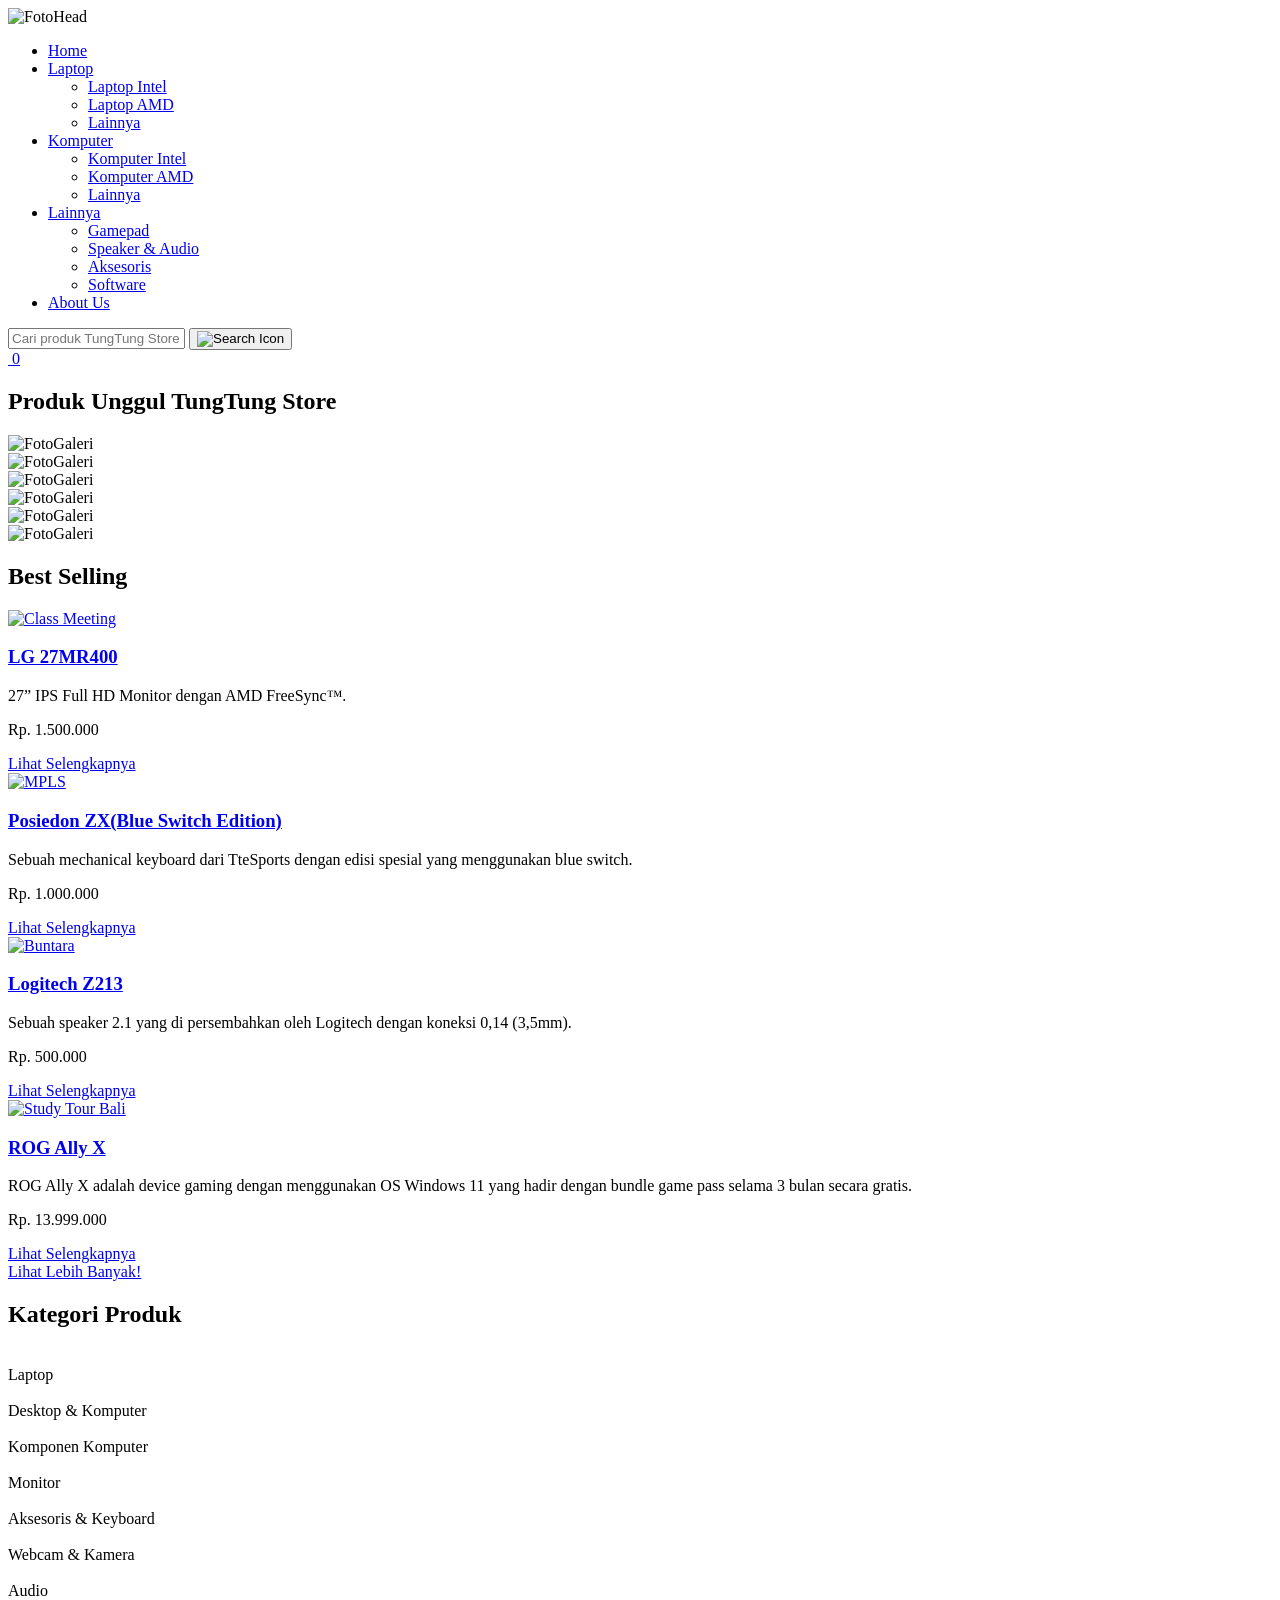
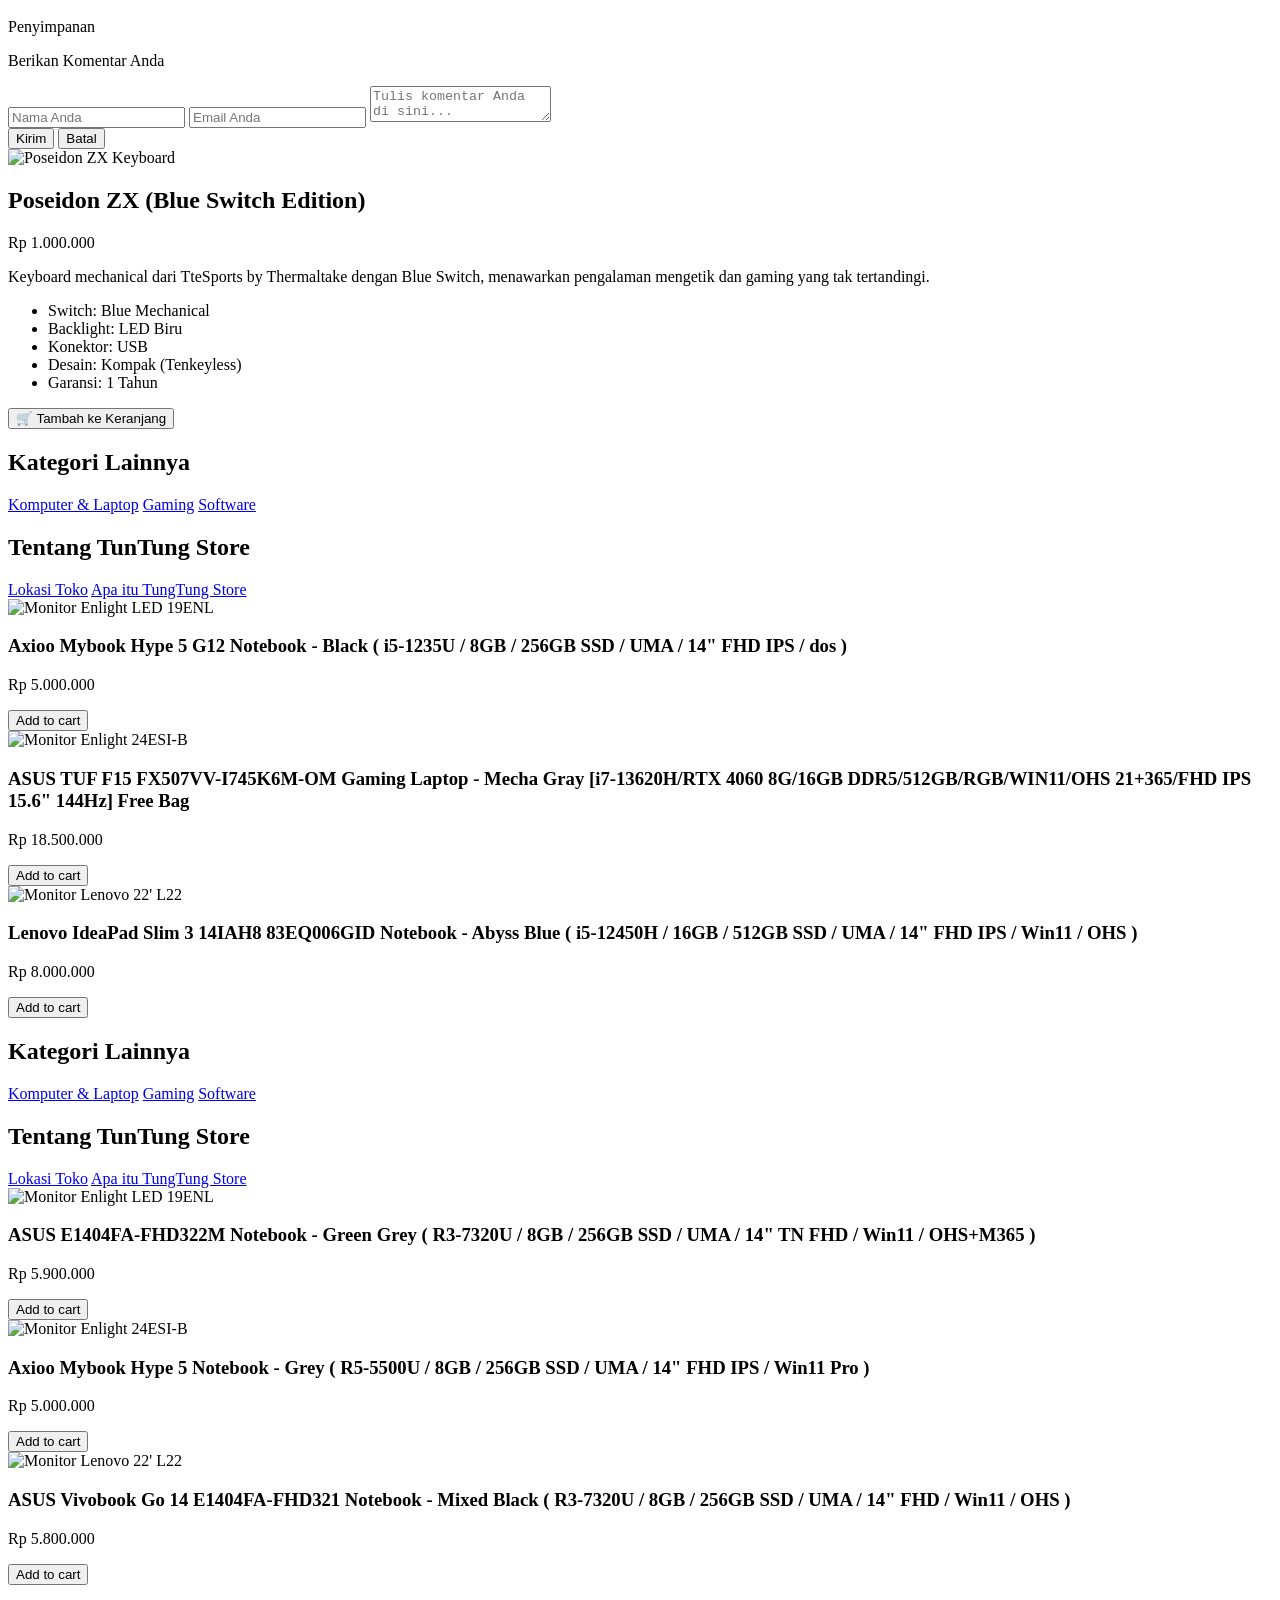
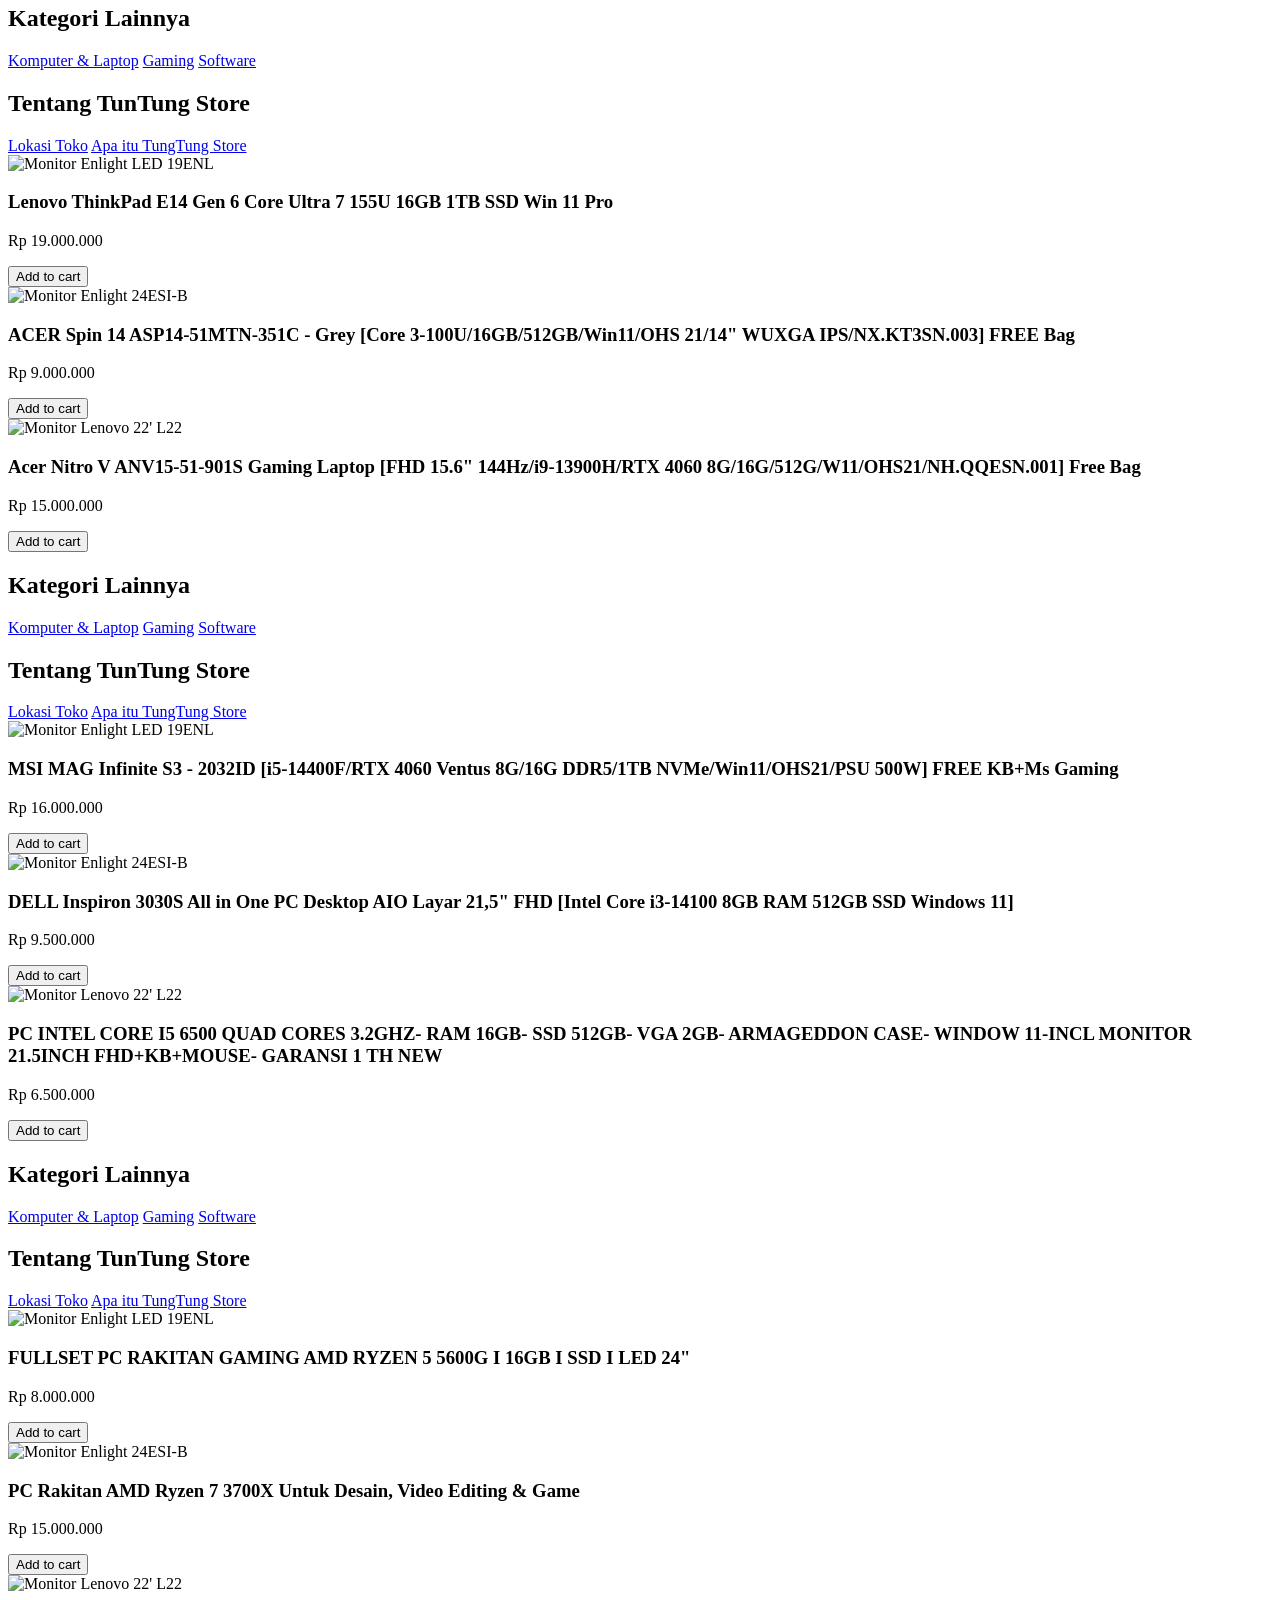
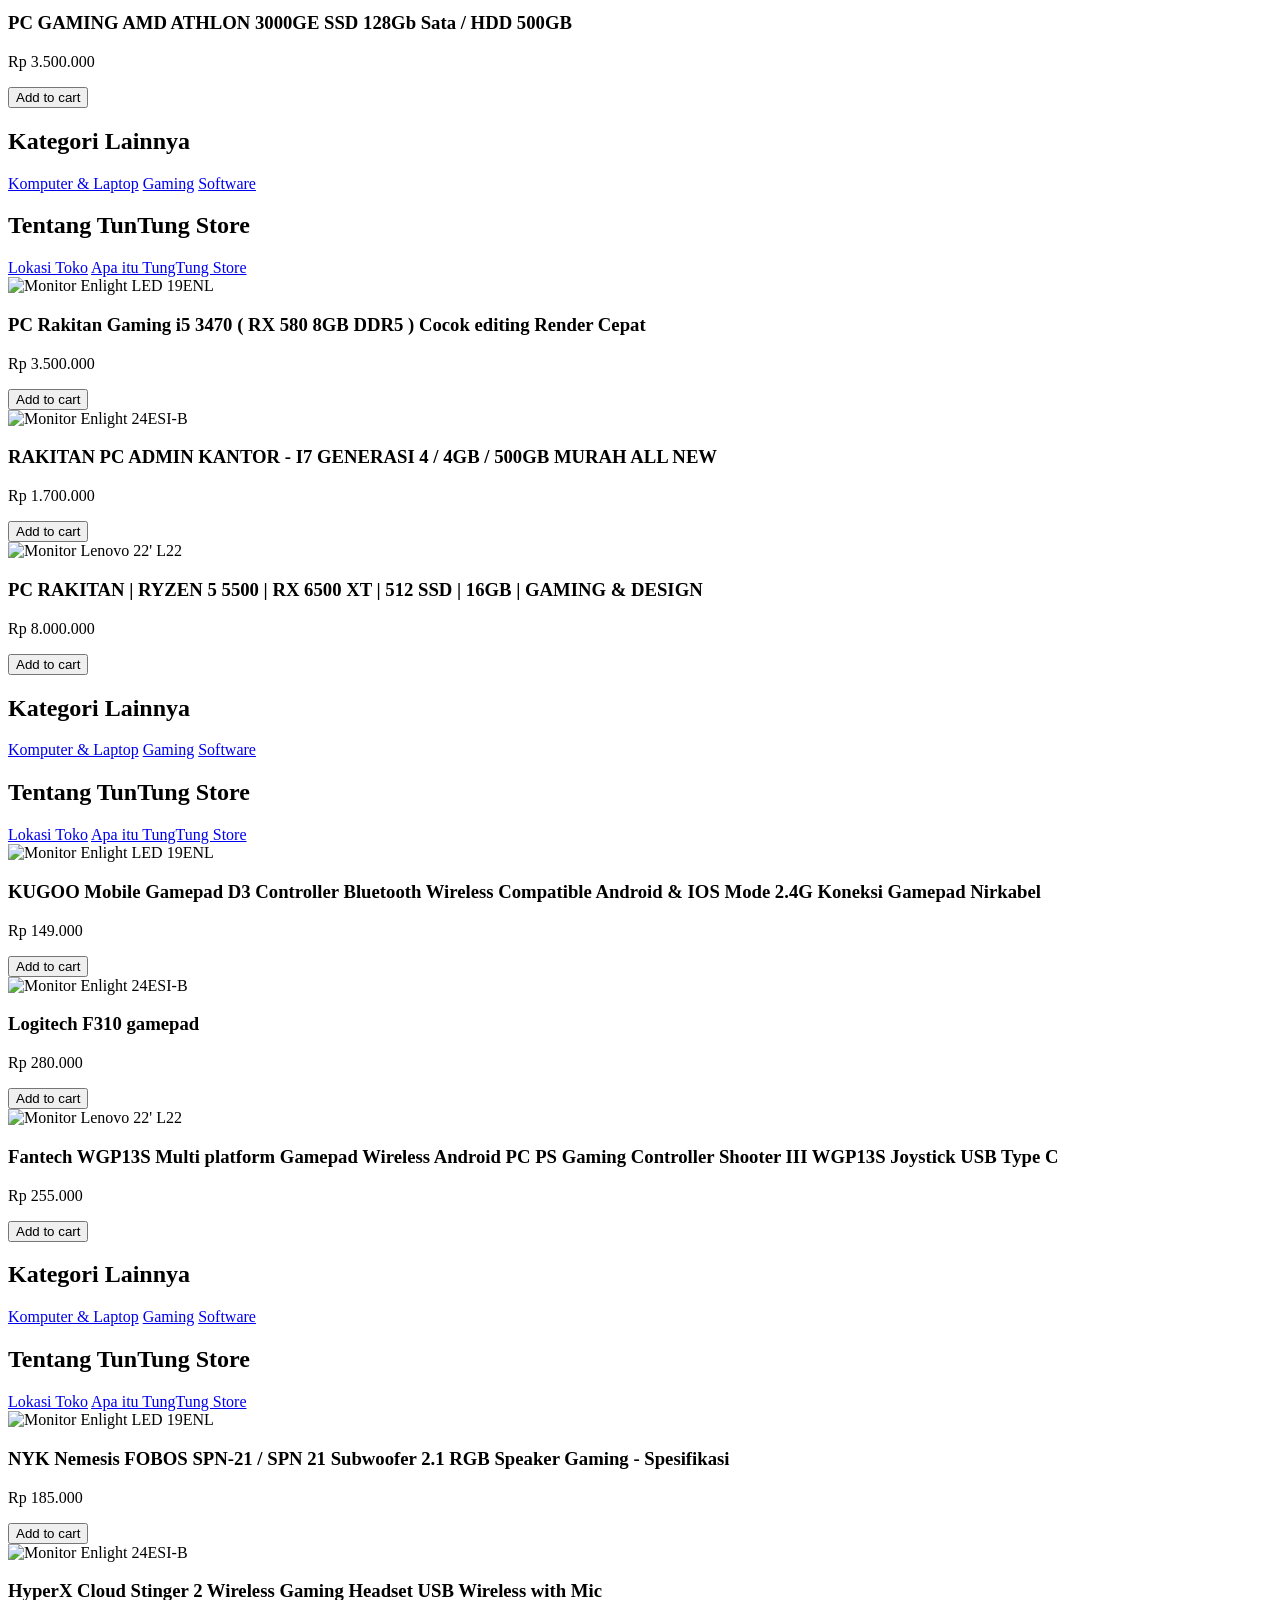
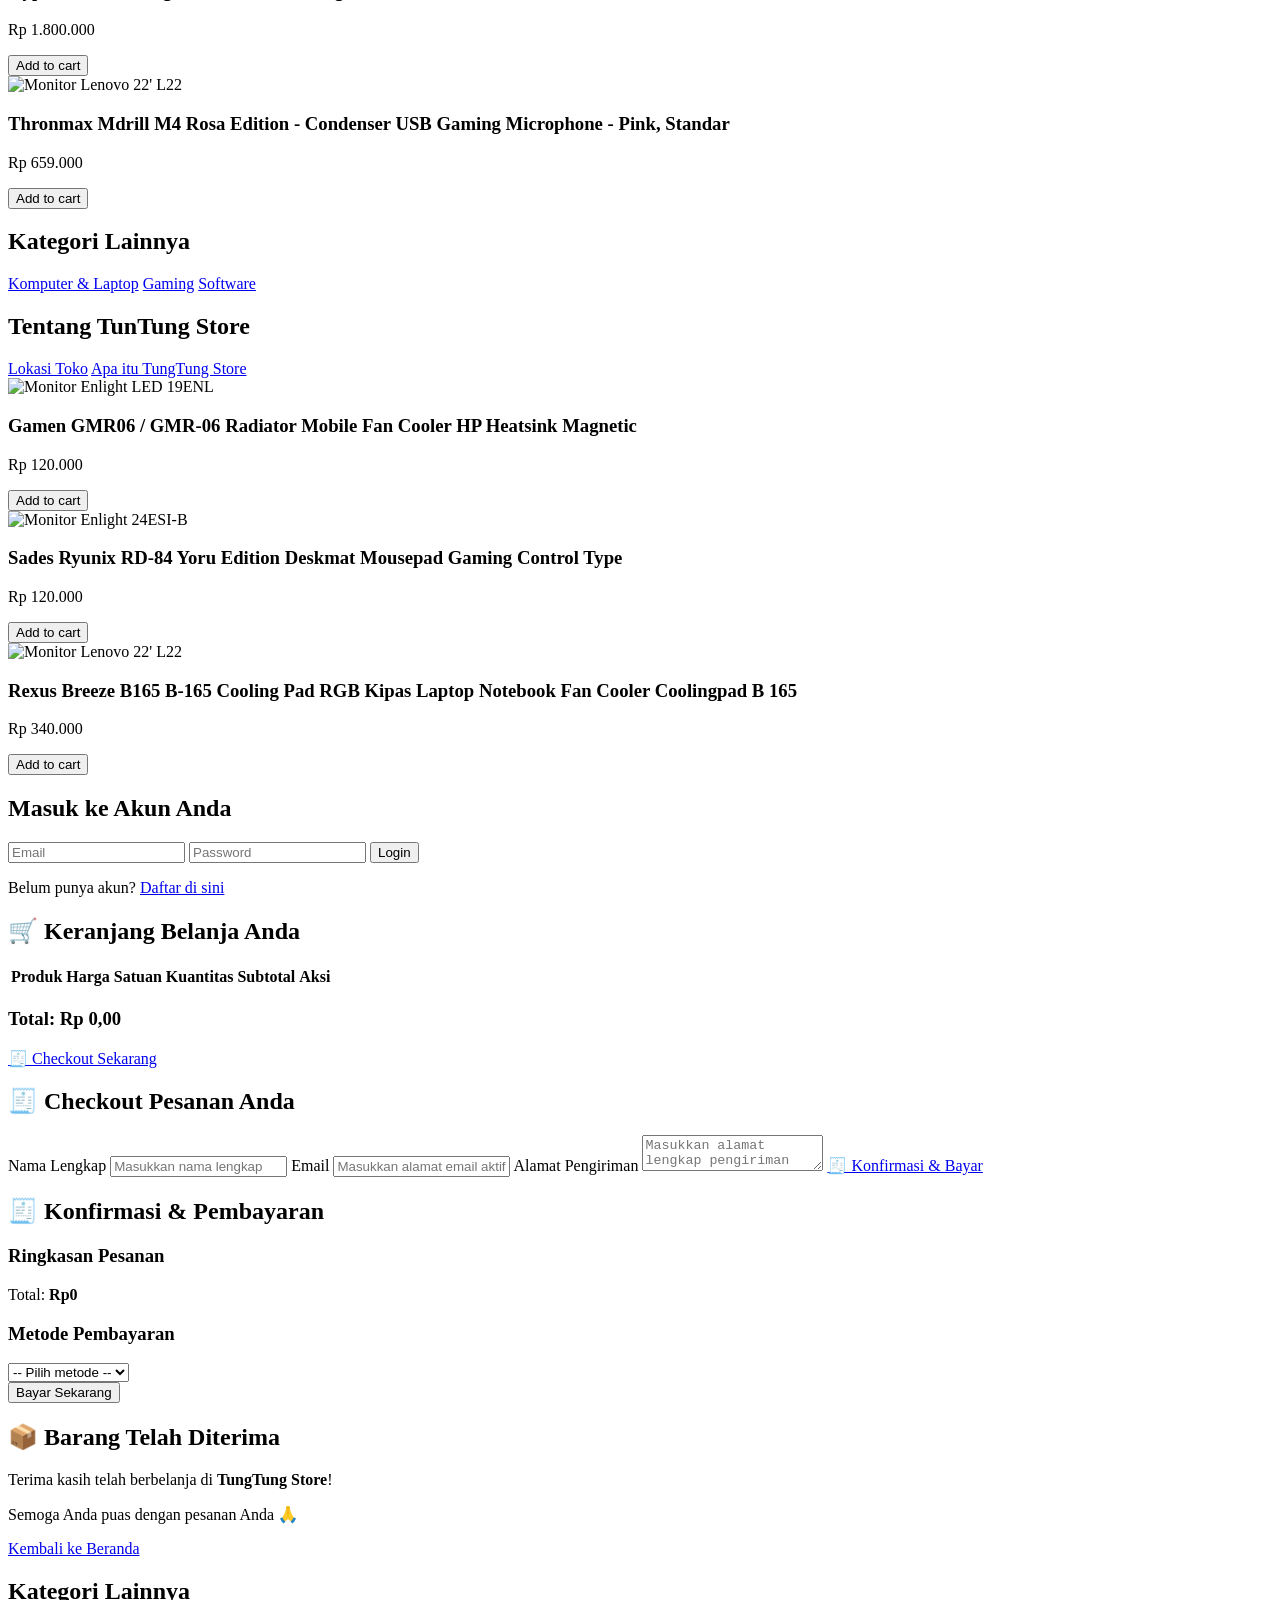
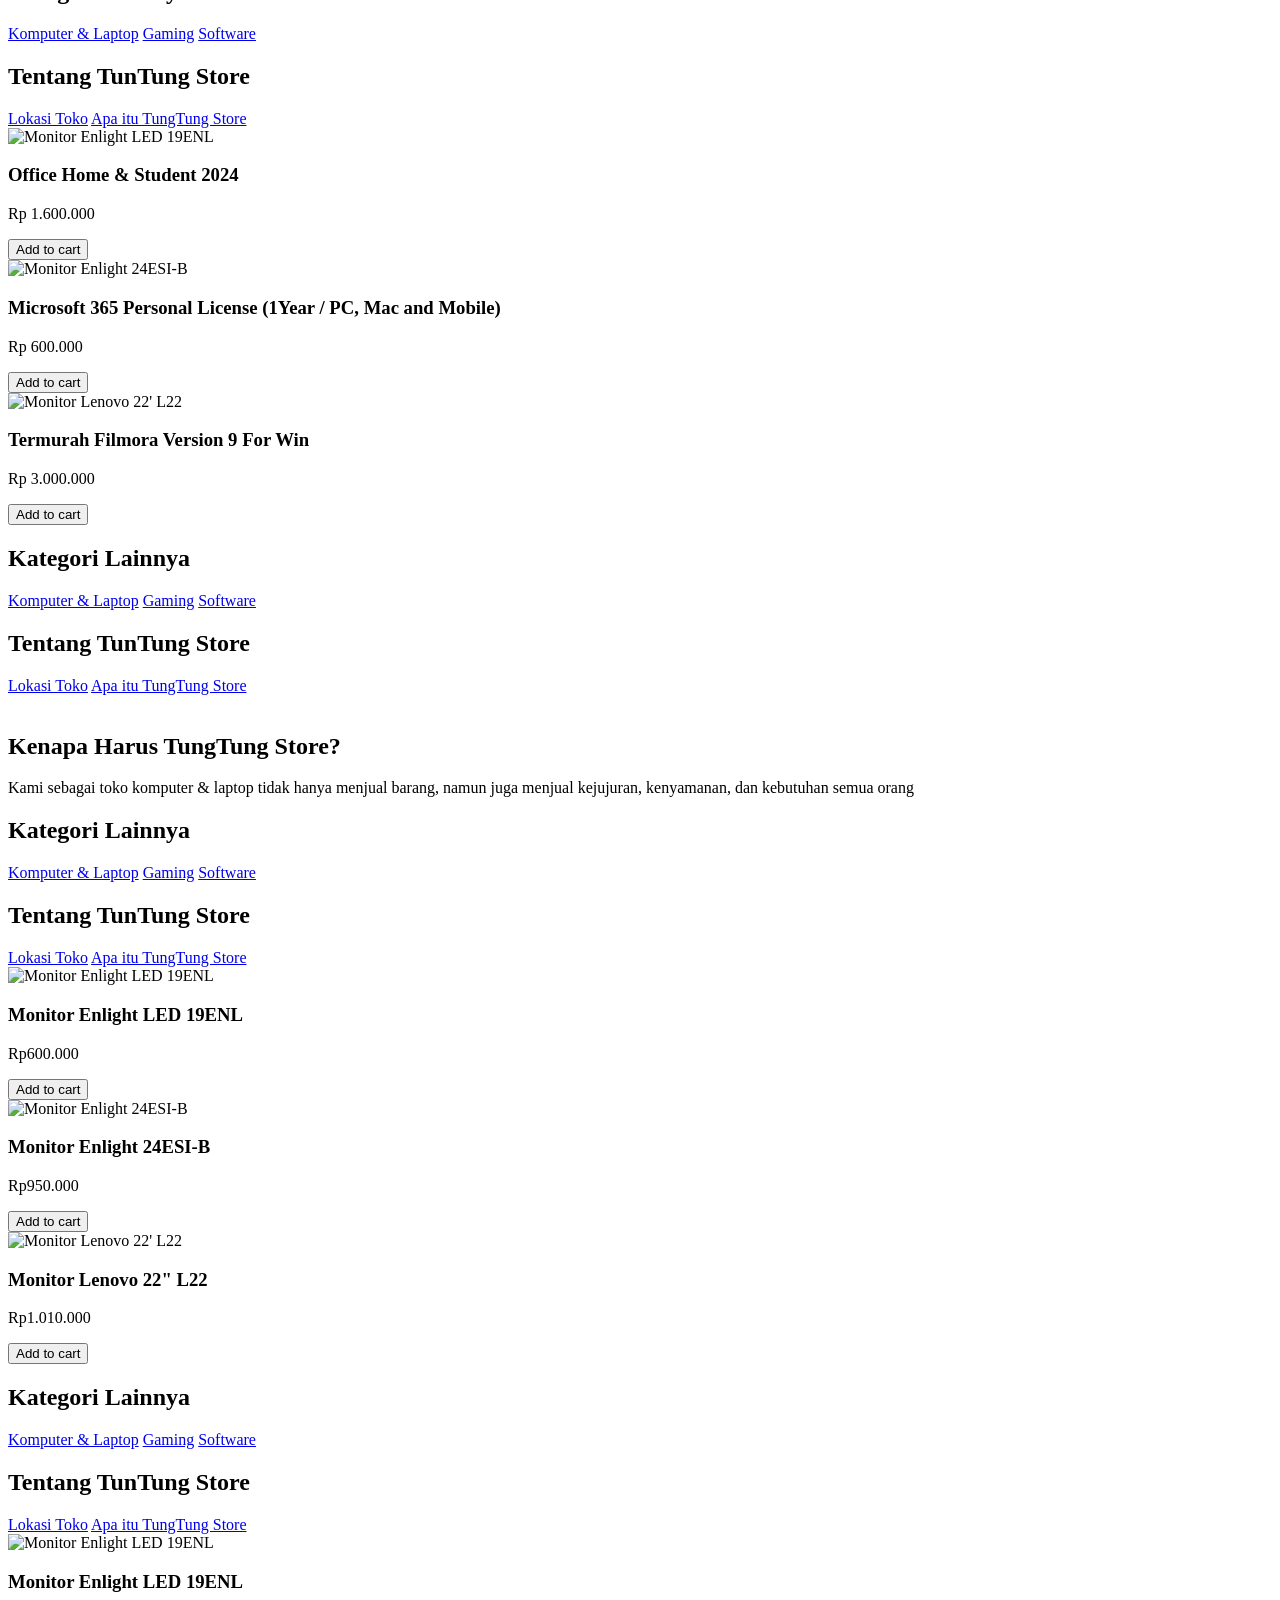
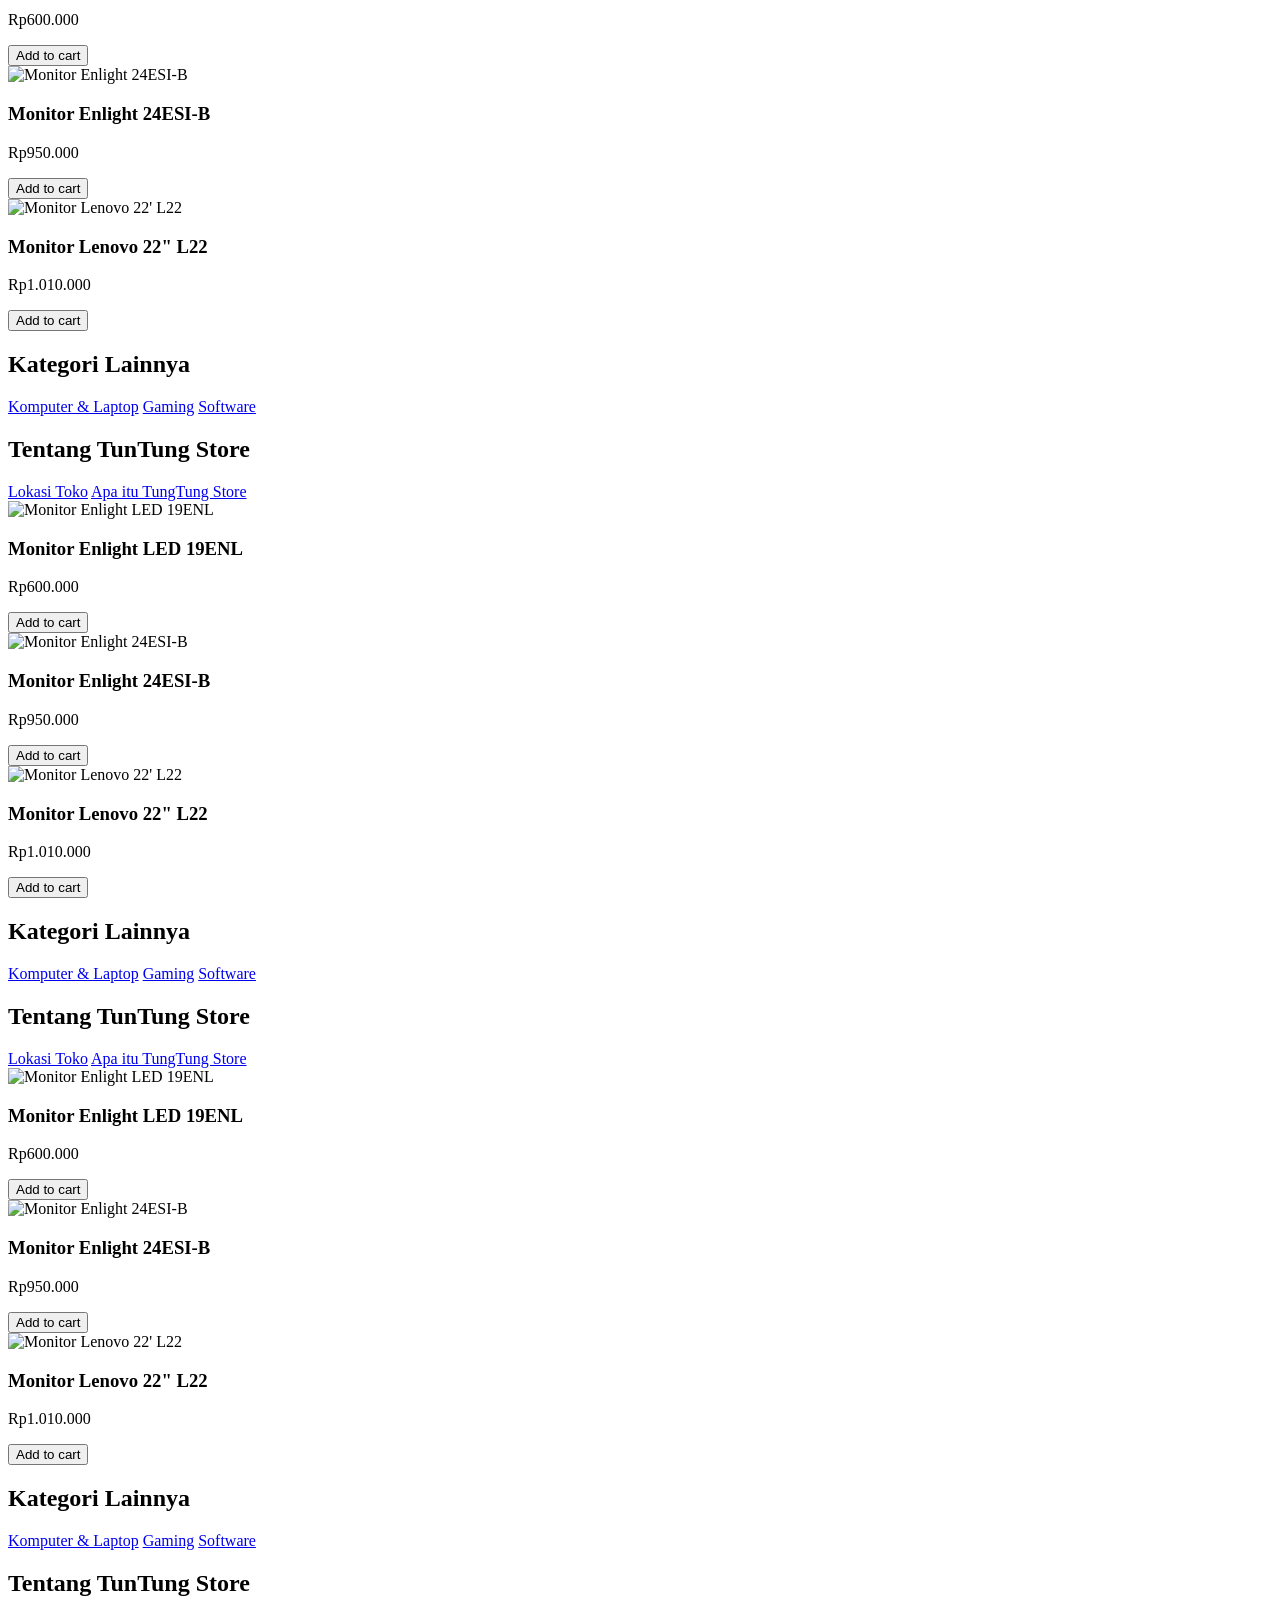
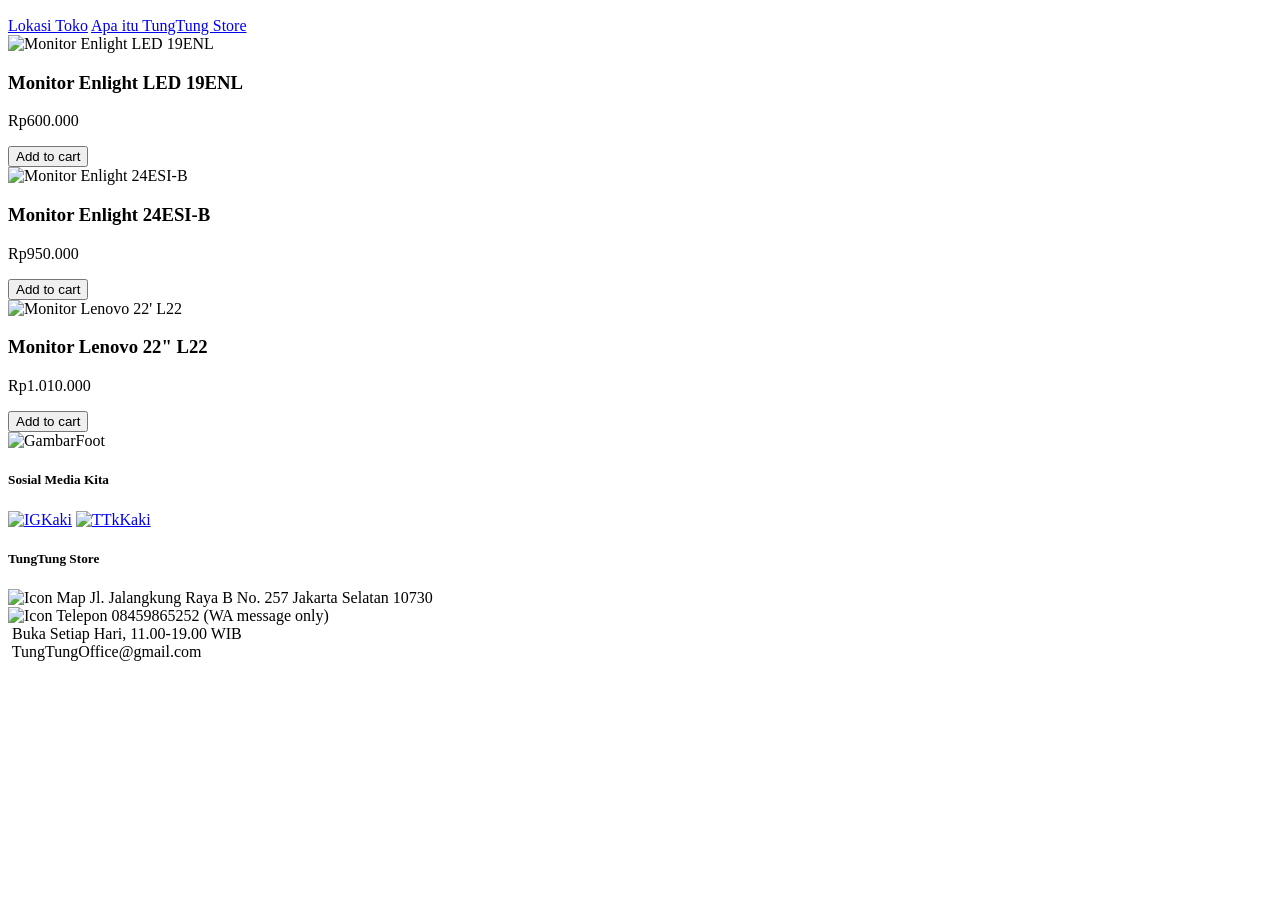
==== UAS-New-S2/index/index.html @ 8a2f2a21 "Add files via upload" ====
<!DOCTYPE html>
<html lang="en">
<head>
    <meta charset="UTF-8">
    <meta name="viewport" content="width=device-width, initial-scale=1.0">
    <title>TungTung Store</title>
    <link rel="icon" href="Logo (1).png">
    <link rel="stylesheet" href="style.css">
</head>
<body>
    <header class="SecHead">
        <div class="HeadGambar">
            <img src="BannerBaru.jpg" alt="FotoHead">
        </div>
    </header>
    <div class="HeadNav">
        <div class="NavBar">
            <nav>
                <ul class="menu">
                    <li><a href="#" onclick="navigate('home')">Home</a></li>
                    <li class="has-submenu">
                        <a href="#" class="submenu-toggle">Laptop</a>
                        <ul class="submenu">
                            <li><a href="#" onclick="navigate('Visi&Misi')">Laptop Intel</a></li>
                            <li><a href="#" onclick="navigate('Sejarah')">Laptop AMD</a></li>
                            <li><a href="#" onclick="navigate('DaftarGuru')">Lainnya</a></li>
                        </ul>
                    </li>
                    <li class="has-submenu">
                        <a href="#" class="submenu-toggle">Komputer</a>
                        <ul class="submenu">
                            <li><a href="#" onclick="navigate('Ekstrakulikuler')">Komputer Intel</a></li>
                            <li><a href="#" onclick="navigate('OrganisasiSiswa')">Komputer AMD</a></li>
                            <li><a href="#" onclick="navigate('ProgramVokasi')">Lainnya</a></li>
                        </ul>
                    </li>
                    <li class="has-submenu">
                        <a href="#" class="submenu-toggle">Lainnya</a>
                        <ul class="submenu">
                            <li><a href="#" onclick="navigate('Perpustakaan')">Gamepad</a></li>
                            <li><a href="#" onclick="navigate('Laboratorium')">Speaker & Audio</a></li>
                            <li><a href="#" onclick="navigate('RuangKelas')">Aksesoris</a></li>
                            <li><a href="#" onclick="navigate('Lapangan')">Software</a></li>
                        </ul>
                    </li>
                    <li><a href="#" onclick="navigate('Prestasi')">About Us</a></li>
                </ul>
            </nav>
        </div>
        <div class="NavSearch">
            <div class="SearchContainer">
                <input type="text" placeholder="Cari produk TungTung Store">
                <button type="submit">
                    <img src="search.png" alt="Search Icon">
                </button>
            </div>
        </div>
        <div class="ChartAkun">
            <div class="AssetCA">
                <a href="#" onclick="navigate('HKeranjang')" class="KeranjangContainer">
                    <img class="Keranjang" src="shopping-chart.png" alt="">
                    <span id="cartCount">0</span></a>
                <a href="#" onclick="navigate('HAkun')"><img class="Akun" src="user 2.png" alt=""></a>
            </div>
        </div>
    </div>
    <div id="home" class="page active">
        <div class="HalamanUtamaK">
            <div class="Galeri">
                <div class="JudulGaleri">
                    <h2>Produk Unggul TungTung Store</h2>
                </div>
                <div class="GarisGaleri"></div>
                <div class="GambarGaleri">
                    <div class="GambarGaleriSlide">
                        <div class="AssetGambar">
                            <img class="FotoGaleri" src="banner 1.jpg" alt="FotoGaleri">
                        </div>
                        <div class="AssetGambar">
                            <img class="FotoGaleri" src="banner 2.png" alt="FotoGaleri">
                        </div>
                        <div class="AssetGambar">
                            <img class="FotoGaleri" src="banner 3.jpg" alt="FotoGaleri">
                        </div>
                        <div class="AssetGambar">
                            <img class="FotoGaleri" src="banner 4.jpg" alt="FotoGaleri">
                        </div>
                        <div class="AssetGambar">
                            <img class="FotoGaleri" src="banner 5.png" alt="FotoGaleri">
                        </div>
                        <div class="AssetGambar">
                            <img class="FotoGaleri" src="banner 6.webp" alt="FotoGaleri">
                        </div>
                    </div>
                </div>
            </div>
            <div class="JudulUtama" id="Berita">
                <h2>Best Selling</h2>
                <div class="GarisHU"></div>
                <div class="BeritaGrid">
                    <div class="BeritaBox">
                        <a href="#" onclick="navigate('MLG27')"><img src="27MR400.png" alt="Class Meeting"></a>
                        <h3><a href="#" onclick="navigate('MLG27')">LG 27MR400</a></h3>
                        <p>27” IPS Full HD Monitor dengan AMD FreeSync™.</p>
                        <p><span>Rp. 1.500.000</span></p>
                        <a href="#" onclick="navigate('MLG27')" class="BtnSelengkapnya">Lihat Selengkapnya</a>
                    </div>
                    <div class="BeritaBox">
                        <a href="#" onclick="navigate('KBPZX')"><img src="keyboard 2.png" alt="MPLS"></a>
                        <h3><a href="#" onclick="navigate('KBPZX')">Posiedon ZX(Blue Switch Edition)</a></h3>
                        <p>Sebuah mechanical keyboard dari TteSports dengan edisi spesial yang menggunakan blue switch.</p>
                        <p><span>Rp. 1.000.000</span></p>
                        <a href="#" onclick="navigate('KBPZX')" class="BtnSelengkapnya">Lihat Selengkapnya</a>
                    </div>
                    <div class="BeritaBox">
                        <a href="#" onclick="navigate('MLG27')"><img src="z213-gallery-1.png" alt="Buntara"></a>
                        <h3><a href="#" onclick="navigate('MLG27')">Logitech Z213</a></h3>
                        <p>Sebuah speaker 2.1 yang di persembahkan oleh Logitech dengan koneksi 0,14 (3,5mm).</p>
                        <p><span>Rp. 500.000</span></p>
                        <a href="#" onclick="navigate('MLG27')" class="BtnSelengkapnya">Lihat Selengkapnya</a>
                    </div>
                    <div class="BeritaBox">
                        <a href="#" onclick="navigate('MLG27')"><img src="rog ally.png" alt="Study Tour Bali"></a>
                        <h3><a href="#" onclick="navigate('MLG27')">ROG Ally X</a></h3>
                        <p>ROG Ally X adalah device gaming dengan menggunakan OS Windows 11 yang hadir dengan bundle game pass selama 3 bulan secara gratis.</p>
                        <p><span>Rp. 13.999.000</span></p>
                        <a href="#" onclick="navigate('MLG27')" class="BtnSelengkapnya">Lihat Selengkapnya</a>
                    </div>
                </div>
                <div class="BeritaLengkap">
                    <a href="#" onclick="Navigate('BeritaLengkp')">Lihat Lebih Banyak!</a>
                </div>
            </div>
        </div>
        <div class="Statis" id="Statistik">
            <div class="JudulStatis">
                <h2>Kategori Produk</h2>
            </div>
            <div class="GridStatis">
                <div class="Kategori">
                    <img src="laptop.png" alt="">
                    <div class="DetailB1">Laptop</div>
                </div>
                <div class="Kategori">
                    <img src="pc.png" alt="">
                    <div class="DetailB1">Desktop & Komputer</div>
                </div>
                <div class="Kategori">
                    <img src="motherboard.png" alt="">
                    <div class="DetailB1">Komponen Komputer</div>
                </div>
                <div class="Kategori">
                    <img src="logo monitor.png" alt="">
                    <div class="DetailB1">Monitor</div>
                </div>
                <div class="Kategori">
                    <img src="MK.png" alt="">
                    <div class="DetailB1">Aksesoris & Keyboard</div>
                </div>
                <div class="Kategori">
                    <img src="webcam.png" alt="">
                    <div class="DetailB1">Webcam & Kamera</div>
                </div>
                <div class="Kategori">
                    <img src="headset.png" alt="">
                    <div class="DetailB1">Audio</div>
                </div>
                <div class="Kategori">
                    <img src="hard-disk.png" alt="">
                    <div class="DetailB1">Penyimpanan</div>
                </div>
            </div>
        </div>        
        <div class="GuestBook">
            <p class="GuestBookToggle" onclick="toggleGuestBook()">Berikan Komentar Anda</p>
            <form class="GuestBookForm" id="guestBookForm" method="post" action="simpan.php">
                <input type="text" name="nama" placeholder="Nama Anda" maxlength="36" required />
                <input type="email" name="email" placeholder="Email Anda" required />
                <textarea name="komentar" placeholder="Tulis komentar Anda di sini..." required></textarea>
                <div class="GBButton">
                    <button type="submit">Kirim</button>
                    <button type="button" class="CloseForm" onclick="toggleGuestBook()">Batal</button>
                </div>
            </form>
        </div>        
    </div>
    <div id="KBPZX" class="page">
    <section class="HalamanKedua">
        <div class="ProdukDetailContainer">
        <div class="ProdukDetailGambar">
            <img src="keyboard 2.png" alt="Poseidon ZX Keyboard">
        </div>
        <div class="ProdukDetailInfo">
            <h2 class="nama-produk">Poseidon ZX (Blue Switch Edition)</h2>
            <p class="HargaProduk harga">Rp 1.000.000</p>
            <p class="DeskripsiProduk">
            Keyboard mechanical dari TteSports by Thermaltake dengan Blue Switch, menawarkan pengalaman mengetik dan gaming yang tak tertandingi.
            </p>
            <ul class="SpesifikasiProduk">
            <li>Switch: Blue Mechanical</li>
            <li>Backlight: LED Biru</li>
            <li>Konektor: USB</li>
            <li>Desain: Kompak (Tenkeyless)</li>
            <li>Garansi: 1 Tahun</li>
            </ul>
            <button id="addToCartKBPZX" class="tombol-beli">🛒 Tambah ke Keranjang</button>
        </div>
        </div>
    </section>
    </div>
    <div id="Visi&Misi" class="page">
        <section class="HalamanDepan">
            <div class="Widget">
                <div class="KataWidgetAtas">
                    <h2 class="H2Widget">Kategori Lainnya</h2>
                </div>
                <div class="ListWA">
                    <a href="#Statistik" onclick="Navigate(event, '#Statistik')">Komputer & Laptop</a>
                    <a href="#Berita" onclick="Navigate(event, '#Berita')">Gaming</a>
                    <a href="#Software" onclick="Navigate(event,'#software')">Software</a>
                </div>
                <div class="KataWidgetTengah">
                    <h2 class="H2Widget">Tentang TunTung Store</h2>
                </div>
                <div class="ListWT">
                    <a href="#MPLS" onclick="Navigate(event, '#MPLS')">Lokasi Toko</a>
                    <a href="#StudyTourBali" onclick="Navigate(event, '#StudyTourBali')">Apa itu TungTung Store</a>
                </div>
            </div>
            <div class="ProdukGrid">
                <div class="ProdukItem">
                  <img src="axio core i5.webp" alt="Monitor Enlight LED 19ENL">
                  <h3>Axioo Mybook Hype 5 G12 Notebook - Black ( i5-1235U / 8GB / 256GB SSD / UMA / 14" FHD IPS / dos )</h3>
                  <p class="harga">Rp 5.000.000</p>
                  <button class="tombol-beli">Add to cart</button>
                </div>
                <div class="ProdukItem">
                  <img src="asus.webp" alt="Monitor Enlight 24ESI-B">
                  <h3>ASUS TUF F15 FX507VV-I745K6M-OM Gaming Laptop - Mecha Gray [i7-13620H/RTX 4060 8G/16GB DDR5/512GB/RGB/WIN11/OHS 21+365/FHD IPS 15.6" 144Hz] Free Bag</h3>
                  <p class="harga">Rp 18.500.000</p>
                  <button class="tombol-beli">Add to cart</button>
                </div>
                <div class="ProdukItem">
                  <img src="lenovo.webp" alt="Monitor Lenovo 22' L22">
                  <h3>Lenovo IdeaPad Slim 3 14IAH8 83EQ006GID Notebook - Abyss Blue ( i5-12450H / 16GB / 512GB SSD / UMA / 14" FHD IPS / Win11 / OHS )</h3>
                  <p class="harga">Rp 8.000.000</p>
                  <button class="tombol-beli">Add to cart</button>
                </div>
              </div>              
        </section>
    </div>
    <div id="Sejarah" class="page">
        <section class="HalamanDepan">
            <div class="Widget">
                <div class="KataWidgetAtas">
                    <h2 class="H2Widget">Kategori Lainnya</h2>
                </div>
                <div class="ListWA">
                    <a href="#Statistik" onclick="Navigate(event, '#Statistik')">Komputer & Laptop</a>
                    <a href="#Berita" onclick="Navigate(event, '#Berita')">Gaming</a>
                    <a href="#Software" onclick="Navigate(event,'#software')">Software</a>
                </div>
                <div class="KataWidgetTengah">
                    <h2 class="H2Widget">Tentang TunTung Store</h2>
                </div>
                <div class="ListWT">
                    <a href="#MPLS" onclick="Navigate(event, '#MPLS')">Lokasi Toko</a>
                    <a href="#StudyTourBali" onclick="Navigate(event, '#StudyTourBali')">Apa itu TungTung Store</a>
                </div>
            </div>
            <div class="ProdukGrid">
                <div class="ProdukItem">
                  <img src="asus amd.webp" alt="Monitor Enlight LED 19ENL">
                  <h3>ASUS E1404FA-FHD322M Notebook - Green Grey ( R3-7320U / 8GB / 256GB SSD / UMA / 14" TN FHD / Win11 / OHS+M365 )</h3>
                  <p class="harga">Rp 5.900.000</p>
                  <button class="tombol-beli">Add to cart</button>
                </div>
                <div class="ProdukItem">
                  <img src="axio amd.webp" alt="Monitor Enlight 24ESI-B">
                  <h3>Axioo Mybook Hype 5 Notebook - Grey ( R5-5500U / 8GB / 256GB SSD / UMA / 14" FHD IPS / Win11 Pro )</h3>
                  <p class="harga">Rp 5.000.000</p>
                  <button class="tombol-beli">Add to cart</button>
                </div>
                <div class="ProdukItem">
                  <img src="asus amd2.webp" alt="Monitor Lenovo 22' L22">
                  <h3>ASUS Vivobook Go 14 E1404FA-FHD321 Notebook - Mixed Black ( R3-7320U / 8GB / 256GB SSD / UMA / 14" FHD / Win11 / OHS )</h3>
                  <p class="harga">Rp 5.800.000</p>
                  <button class="tombol-beli">Add to cart</button>
                </div>
              </div>
        </section>
    </div>
    <div id="DaftarGuru" class="page">
        <section class="HalamanDepan">
            <div class="Widget">
                <div class="KataWidgetAtas">
                    <h2 class="H2Widget">Kategori Lainnya</h2>
                </div>
                <div class="ListWA">
                    <a href="#Statistik" onclick="Navigate(event, '#Statistik')">Komputer & Laptop</a>
                    <a href="#Berita" onclick="Navigate(event, '#Berita')">Gaming</a>
                    <a href="#Software" onclick="Navigate(event,'#software')">Software</a>
                </div>
                <div class="KataWidgetTengah">
                    <h2 class="H2Widget">Tentang TunTung Store</h2>
                </div>
                <div class="ListWT">
                    <a href="#MPLS" onclick="Navigate(event, '#MPLS')">Lokasi Toko</a>
                    <a href="#StudyTourBali" onclick="Navigate(event, '#StudyTourBali')">Apa itu TungTung Store</a>
                </div>
            </div>
            <div class="ProdukGrid">
                <div class="ProdukItem">
                  <img src="thinkpad.webp" alt="Monitor Enlight LED 19ENL">
                  <h3>Lenovo ThinkPad E14 Gen 6 Core Ultra 7 155U 16GB 1TB SSD Win 11 Pro</h3>
                  <p class="harga">Rp 19.000.000</p>
                  <button class="tombol-beli">Add to cart</button>
                </div>
                <div class="ProdukItem">
                  <img src="acer.webp" alt="Monitor Enlight 24ESI-B">
                  <h3>ACER Spin 14 ASP14-51MTN-351C - Grey [Core 3-100U/16GB/512GB/Win11/OHS 21/14" WUXGA IPS/NX.KT3SN.003] FREE Bag</h3>
                  <p class="harga">Rp 9.000.000</p>
                  <button class="tombol-beli">Add to cart</button>
                </div>
                <div class="ProdukItem">
                  <img src="acer 2.webp" alt="Monitor Lenovo 22' L22">
                  <h3>Acer Nitro V ANV15-51-901S Gaming Laptop [FHD 15.6" 144Hz/i9-13900H/RTX 4060 8G/16G/512G/W11/OHS21/NH.QQESN.001] Free Bag</h3>
                  <p class="harga">Rp 15.000.000</p>
                  <button class="tombol-beli">Add to cart</button>
                </div>
              </div>
        </section>
    </div>
    <div id="Ekstrakulikuler" class="page">
        <section class="HalamanDepan">
            <div class="Widget">
                <div class="KataWidgetAtas">
                    <h2 class="H2Widget">Kategori Lainnya</h2>
                </div>
                <div class="ListWA">
                    <a href="#Statistik" onclick="Navigate(event, '#Statistik')">Komputer & Laptop</a>
                    <a href="#Berita" onclick="Navigate(event, '#Berita')">Gaming</a>
                    <a href="#Software" onclick="Navigate(event,'#software')">Software</a>
                </div>
                <div class="KataWidgetTengah">
                    <h2 class="H2Widget">Tentang TunTung Store</h2>
                </div>
                <div class="ListWT">
                    <a href="#MPLS" onclick="Navigate(event, '#MPLS')">Lokasi Toko</a>
                    <a href="#StudyTourBali" onclick="Navigate(event, '#StudyTourBali')">Apa itu TungTung Store</a>
                </div>
            </div>
            <div class="ProdukGrid">
                <div class="ProdukItem">
                  <img src="pc 1.webp" alt="Monitor Enlight LED 19ENL">
                  <h3>MSI MAG Infinite S3 - 2032ID [i5-14400F/RTX 4060 Ventus 8G/16G DDR5/1TB NVMe/Win11/OHS21/PSU 500W] FREE KB+Ms Gaming</h3>
                  <p class="harga">Rp 16.000.000</p>
                  <button class="tombol-beli">Add to cart</button>
                </div>
                <div class="ProdukItem">
                  <img src="pc 2.webp" alt="Monitor Enlight 24ESI-B">
                  <h3>DELL Inspiron 3030S All in One PC Desktop AIO Layar 21,5" FHD [Intel Core i3-14100 8GB RAM 512GB SSD Windows 11]</h3>
                  <p class="harga">Rp 9.500.000</p>
                  <button class="tombol-beli">Add to cart</button>
                </div>
                <div class="ProdukItem">
                  <img src="pc 3.jpg" alt="Monitor Lenovo 22' L22">
                  <h3>PC INTEL CORE I5 6500 QUAD CORES 3.2GHZ- RAM 16GB- SSD 512GB- VGA 2GB- ARMAGEDDON CASE- WINDOW 11-INCL MONITOR 21.5INCH FHD+KB+MOUSE- GARANSI 1 TH NEW</h3>
                  <p class="harga">Rp 6.500.000</p>
                  <button class="tombol-beli">Add to cart</button>
                </div>
              </div>
        </section>
    </div>
    <div id="OrganisasiSiswa" class="page">
        <section class="HalamanDepan">
            <div class="Widget">
                <div class="KataWidgetAtas">
                    <h2 class="H2Widget">Kategori Lainnya</h2>
                </div>
                <div class="ListWA">
                    <a href="#Statistik" onclick="Navigate(event, '#Statistik')">Komputer & Laptop</a>
                    <a href="#Berita" onclick="Navigate(event, '#Berita')">Gaming</a>
                    <a href="#Software" onclick="Navigate(event,'#software')">Software</a>
                </div>
                <div class="KataWidgetTengah">
                    <h2 class="H2Widget">Tentang TunTung Store</h2>
                </div>
                <div class="ListWT">
                    <a href="#MPLS" onclick="Navigate(event, '#MPLS')">Lokasi Toko</a>
                    <a href="#StudyTourBali" onclick="Navigate(event, '#StudyTourBali')">Apa itu TungTung Store</a>
                </div>
            </div>
            <div class="ProdukGrid">
                <div class="ProdukItem">
                  <img src="pc11.webp" alt="Monitor Enlight LED 19ENL">
                  <h3>FULLSET PC RAKITAN GAMING AMD RYZEN 5 5600G I 16GB I SSD I LED 24"</h3>
                  <p class="harga">Rp 8.000.000</p>
                  <button class="tombol-beli">Add to cart</button>
                </div>
                <div class="ProdukItem">
                  <img src="pc22.webp" alt="Monitor Enlight 24ESI-B">
                  <h3>PC Rakitan AMD Ryzen 7 3700X Untuk Desain, Video Editing & Game</h3>
                  <p class="harga">Rp 15.000.000</p>
                  <button class="tombol-beli">Add to cart</button>
                </div>
                <div class="ProdukItem">
                  <img src="pc22.jpg" alt="Monitor Lenovo 22' L22">
                  <h3>PC GAMING AMD ATHLON 3000GE SSD 128Gb Sata / HDD 500GB</h3>
                  <p class="harga">Rp 3.500.000</p>
                  <button class="tombol-beli">Add to cart</button>
                </div>
              </div>
        </section>
    </div>
    <div id="ProgramVokasi" class="page">
        <section class="HalamanDepan">
            <div class="Widget">
                <div class="KataWidgetAtas">
                    <h2 class="H2Widget">Kategori Lainnya</h2>
                </div>
                <div class="ListWA">
                    <a href="#Statistik" onclick="Navigate(event, '#Statistik')">Komputer & Laptop</a>
                    <a href="#Berita" onclick="Navigate(event, '#Berita')">Gaming</a>
                    <a href="#Software" onclick="Navigate(event,'#software')">Software</a>
                </div>
                <div class="KataWidgetTengah">
                    <h2 class="H2Widget">Tentang TunTung Store</h2>
                </div>
                <div class="ListWT">
                    <a href="#MPLS" onclick="Navigate(event, '#MPLS')">Lokasi Toko</a>
                    <a href="#StudyTourBali" onclick="Navigate(event, '#StudyTourBali')">Apa itu TungTung Store</a>
                </div>
            </div>
            <div class="ProdukGrid">
                <div class="ProdukItem">
                  <img src="pcr.jpg" alt="Monitor Enlight LED 19ENL">
                  <h3>PC Rakitan Gaming i5 3470 ( RX 580 8GB DDR5 ) Cocok editing Render Cepat</h3>
                  <p class="harga">Rp 3.500.000</p>
                  <button class="tombol-beli">Add to cart</button>
                </div>
                <div class="ProdukItem">
                  <img src="pcr2.jpg" alt="Monitor Enlight 24ESI-B">
                  <h3>RAKITAN PC ADMIN KANTOR - I7 GENERASI 4 / 4GB / 500GB MURAH ALL NEW</h3>
                  <p class="harga">Rp 1.700.000</p>
                  <button class="tombol-beli">Add to cart</button>
                </div>
                <div class="ProdukItem">
                  <img src="pcr3.jpg" alt="Monitor Lenovo 22' L22">
                  <h3>PC RAKITAN | RYZEN 5 5500 | RX 6500 XT | 512 SSD | 16GB | GAMING & DESIGN</h3>
                  <p class="harga">Rp 8.000.000</p>
                  <button class="tombol-beli">Add to cart</button>
                </div>
              </div>
        </section>
    </div>
    <div id="Perpustakaan" class="page">
        <section class="HalamanDepan">
            <div class="Widget">
                <div class="KataWidgetAtas">
                    <h2 class="H2Widget">Kategori Lainnya</h2>
                </div>
                <div class="ListWA">
                    <a href="#Statistik" onclick="Navigate(event, '#Statistik')">Komputer & Laptop</a>
                    <a href="#Berita" onclick="Navigate(event, '#Berita')">Gaming</a>
                    <a href="#Software" onclick="Navigate(event,'#software')">Software</a>
                </div>
                <div class="KataWidgetTengah">
                    <h2 class="H2Widget">Tentang TunTung Store</h2>
                </div>
                <div class="ListWT">
                    <a href="#MPLS" onclick="Navigate(event, '#MPLS')">Lokasi Toko</a>
                    <a href="#StudyTourBali" onclick="Navigate(event, '#StudyTourBali')">Apa itu TungTung Store</a>
                </div>
            </div>
            <div class="ProdukGrid">
                <div class="ProdukItem">
                  <img src="gmpd1.webp" alt="Monitor Enlight LED 19ENL">
                  <h3>KUGOO Mobile Gamepad D3 Controller Bluetooth Wireless Compatible Android & IOS Mode 2.4G Koneksi Gamepad Nirkabel</h3>
                  <p class="harga">Rp 149.000</p>
                  <button class="tombol-beli">Add to cart</button>
                </div>
                <div class="ProdukItem">
                  <img src="gmpd2.webp" alt="Monitor Enlight 24ESI-B">
                  <h3>Logitech F310 gamepad</h3>
                  <p class="harga">Rp 280.000</p>
                  <button class="tombol-beli">Add to cart</button>
                </div>
                <div class="ProdukItem">
                  <img src="gmpd3.webp" alt="Monitor Lenovo 22' L22">
                  <h3>Fantech WGP13S Multi platform Gamepad Wireless Android PC PS Gaming Controller Shooter III WGP13S Joystick USB Type C</h3>
                  <p class="harga">Rp 255.000</p>
                  <button class="tombol-beli">Add to cart</button>
                </div>
              </div>
        </section>
    </div>
    <div id="Laboratorium" class="page">
        <section class="HalamanDepan">
            <div class="Widget">
                <div class="KataWidgetAtas">
                    <h2 class="H2Widget">Kategori Lainnya</h2>
                </div>
                <div class="ListWA">
                    <a href="#Statistik" onclick="Navigate(event, '#Statistik')">Komputer & Laptop</a>
                    <a href="#Berita" onclick="Navigate(event, '#Berita')">Gaming</a>
                    <a href="#Software" onclick="Navigate(event,'#software')">Software</a>
                </div>
                <div class="KataWidgetTengah">
                    <h2 class="H2Widget">Tentang TunTung Store</h2>
                </div>
                <div class="ListWT">
                    <a href="#MPLS" onclick="Navigate(event, '#MPLS')">Lokasi Toko</a>
                    <a href="#StudyTourBali" onclick="Navigate(event, '#StudyTourBali')">Apa itu TungTung Store</a>
                </div>
            </div>
            <div class="ProdukGrid">
                <div class="ProdukItem">
                  <img src="au1.jpeg" alt="Monitor Enlight LED 19ENL">
                  <h3>NYK Nemesis FOBOS SPN-21 / SPN 21 Subwoofer 2.1 RGB Speaker Gaming - Spesifikasi</h3>
                  <p class="harga">Rp 185.000</p>
                  <button class="tombol-beli">Add to cart</button>
                </div>
                <div class="ProdukItem">
                  <img src="au2.jpeg" alt="Monitor Enlight 24ESI-B">
                  <h3>HyperX Cloud Stinger 2 Wireless Gaming Headset USB Wireless with Mic</h3>
                  <p class="harga">Rp 1.800.000</p>
                  <button class="tombol-beli">Add to cart</button>
                </div>
                <div class="ProdukItem">
                  <img src="au3.jpeg" alt="Monitor Lenovo 22' L22">
                  <h3>Thronmax Mdrill M4 Rosa Edition - Condenser USB Gaming Microphone - Pink, Standar</h3>
                  <p class="harga">Rp 659.000</p>
                  <button class="tombol-beli">Add to cart</button>
                </div>
              </div>
        </section>
    </div>
    <div id="RuangKelas" class="page">
        <section class="HalamanDepan">
            <div class="Widget">
                <div class="KataWidgetAtas">
                    <h2 class="H2Widget">Kategori Lainnya</h2>
                </div>
                <div class="ListWA">
                    <a href="#Statistik" onclick="Navigate(event, '#Statistik')">Komputer & Laptop</a>
                    <a href="#Berita" onclick="Navigate(event, '#Berita')">Gaming</a>
                    <a href="#Software" onclick="Navigate(event,'#software')">Software</a>
                </div>
                <div class="KataWidgetTengah">
                    <h2 class="H2Widget">Tentang TunTung Store</h2>
                </div>
                <div class="ListWT">
                    <a href="#MPLS" onclick="Navigate(event, '#MPLS')">Lokasi Toko</a>
                    <a href="#StudyTourBali" onclick="Navigate(event, '#StudyTourBali')">Apa itu TungTung Store</a>
                </div>
            </div>
            <div class="ProdukGrid">
                <div class="ProdukItem">
                  <img src="aks1.jpeg" alt="Monitor Enlight LED 19ENL">
                  <h3>Gamen GMR06 / GMR-06 Radiator Mobile Fan Cooler HP Heatsink Magnetic</h3>
                  <p class="harga">Rp 120.000</p>
                  <button class="tombol-beli">Add to cart</button>
                </div>
                <div class="ProdukItem">
                  <img src="aks2.webp" alt="Monitor Enlight 24ESI-B">
                  <h3>Sades Ryunix RD-84 Yoru Edition Deskmat Mousepad Gaming Control Type</h3>
                  <p class="harga">Rp 120.000</p>
                  <button class="tombol-beli">Add to cart</button>
                </div>
                <div class="ProdukItem">
                  <img src="aks3.webp" alt="Monitor Lenovo 22' L22">
                  <h3>Rexus Breeze B165 B-165 Cooling Pad RGB Kipas Laptop Notebook Fan Cooler Coolingpad B 165</h3>
                  <p class="harga">Rp 340.000</p>
                  <button class="tombol-beli">Add to cart</button>
                </div>
              </div>
        </section>
    </div>
<div id="HAkun" class="page">
  <section class="HalamanDepan">
    <div class="IsiAkun">
      <div id="auth-container">
        <form id="loginForm">
          <h2>Masuk ke Akun Anda</h2>
          <input type="email" id="loginEmail" placeholder="Email" required>
          <input type="password" id="loginPassword" placeholder="Password" required>
          <button type="submit">Login</button>
          <p>Belum punya akun? <a href="#" onclick="showRegister()">Daftar di sini</a></p>
        </form>

        <form id="registerForm" style="display:none;">
          <h2>Daftar Akun Baru</h2>
          <input type="text" id="registerName" placeholder="Nama Lengkap" required>
          <input type="email" id="registerEmail" placeholder="Email" required>
          <input type="password" id="registerPassword" placeholder="Password" required>
          <button type="submit">Register</button>
          <p>Sudah punya akun? <a href="#" onclick="showLogin()">Login di sini</a></p>
        </form>

        <div id="userWelcome" style="display:none;">
          <h2>Selamat datang, <span id="userName"></span>!</h2>
          <button onclick="logout()">Logout</button>
        </div>
      </div>
    </div>
  </section>
</div>
<div id="HKeranjang" class="page">
  <section class="HalamanKedua">
    <div class="IsiKeranjang">
      <div class="KotakChart">
        <h2>🛒 Keranjang Belanja Anda</h2>
        <table class="CartTable">
          <thead>
            <tr>
              <th>Produk</th>
              <th>Harga Satuan</th>
              <th>Kuantitas</th>
              <th>Subtotal</th>
              <th>Aksi</th>
            </tr>
          </thead>
          <tbody id="cartItems">
            <!-- Produk akan dimuat dari JavaScript -->
          </tbody>
        </table>
        <div class="CartSummary">
          <h3>Total: <span id="totalPrice">Rp 0,00</span></h3>
          <a href="#" onclick="navigate('Checkout')" class="BtnCheckout">🧾 Checkout Sekarang</a>
        </div>
      </div>
    </div>
  </section>
</div>
<div id="Checkout" class="page">
  <section class="HalamanKedua">
    <div class="CheckoutContainer">
      <div class="CheckoutBox">
        <h2 class="CheckoutTitle">🧾 Checkout Pesanan Anda</h2>
        <form id="checkoutForm" class="CheckoutForm">
          <label for="checkoutName">Nama Lengkap</label>
          <input type="text" id="checkoutName" required placeholder="Masukkan nama lengkap">

          <label for="checkoutEmail">Email</label>
          <input type="email" id="checkoutEmail" required placeholder="Masukkan alamat email aktif">

          <label for="checkoutAddress">Alamat Pengiriman</label>
          <textarea id="checkoutAddress" required placeholder="Masukkan alamat lengkap pengiriman"></textarea>

          <a href="#" onclick="navigate('KonBayar')" class="BtnCheckout">🧾 Konfirmasi & Bayar</a>
        </form>
      </div>
    </div>
  </section>
</div>
<div id="KonBayar" class="page">
  <section class="HalamanKedua">
    <div class="KonfirmasiBayarContainer">
      <div class="KonfirmasiBayarBox">
        <h2 class="KonfirmasiBayarTitle">🧾 Konfirmasi & Pembayaran</h2>

        <div class="RingkasanPesanan">
          <h3>Ringkasan Pesanan</h3>
          <ul class="ListPesanan" id="listPesanan"></ul>
          <p class="TotalAkhir">Total: <strong id="totalKonfirmasi">Rp0</strong></p>
        </div>

        <div class="MetodeBayar">
          <h3>Metode Pembayaran</h3>
          <select id="metodeBayar" required>
            <option value="" disabled selected>-- Pilih metode --</option>
            <option value="transfer">Transfer Bank</option>
            <option value="cod">Bayar di Tempat</option>
            <option value="qris">QRIS</option>
          </select>
        </div>

        <button class="BtnBayarSekarang" onclick="navigate('BarangDiterima')">Bayar Sekarang</button>
      </div>
    </div>
  </section>
</div>
<div id="BarangDiterima" class="page">
  <section class="HalamanKedua">
    <div class="BarangDiterimaContainer">
      <div class="BarangDiterimaBox">
        <h2>📦 Barang Telah Diterima</h2>
        <p>Terima kasih telah berbelanja di <strong>TungTung Store</strong>!</p>
        <p>Semoga Anda puas dengan pesanan Anda 🙏</p>
        <a href="#" onclick="navigate('home')" class="BtnKembali">Kembali ke Beranda</a>
      </div>
    </div>
  </section>
</div>
    <div id="Lapangan" class="page">
        <section class="HalamanDepan">
            <div class="Widget">
                <div class="KataWidgetAtas">
                    <h2 class="H2Widget">Kategori Lainnya</h2>
                </div>
                <div class="ListWA">
                    <a href="#Statistik" onclick="Navigate(event, '#Statistik')">Komputer & Laptop</a>
                    <a href="#Berita" onclick="Navigate(event, '#Berita')">Gaming</a>
                    <a href="#Software" onclick="Navigate(event,'#software')">Software</a>
                </div>
                <div class="KataWidgetTengah">
                    <h2 class="H2Widget">Tentang TunTung Store</h2>
                </div>
                <div class="ListWT">
                    <a href="#MPLS" onclick="Navigate(event, '#MPLS')">Lokasi Toko</a>
                    <a href="#StudyTourBali" onclick="Navigate(event, '#StudyTourBali')">Apa itu TungTung Store</a>
                </div>
            </div>
            <div class="ProdukGrid">
                <div class="ProdukItem">
                  <img src="sof1.jpg" alt="Monitor Enlight LED 19ENL">
                  <h3>Office Home & Student 2024</h3>
                  <p class="harga">Rp 1.600.000</p>
                  <button class="tombol-beli">Add to cart</button>
                </div>
                <div class="ProdukItem">
                  <img src="sof2.png" alt="Monitor Enlight 24ESI-B">
                  <h3>Microsoft 365 Personal License (1Year / PC, Mac and Mobile)</h3>
                  <p class="harga">Rp 600.000</p>
                  <button class="tombol-beli">Add to cart</button>
                </div>
                <div class="ProdukItem">
                  <img src="sof3.webp" alt="Monitor Lenovo 22' L22">
                  <h3>Termurah Filmora Version 9 For Win</h3>
                  <p class="harga">Rp 3.000.000</p>
                  <button class="tombol-beli">Add to cart</button>
                </div>
              </div>
        </section>
    </div>
    <div id="Prestasi" class="page">
        <section class="HalamanDepan">
            <div class="Widget">
                <div class="KataWidgetAtas">
                    <h2 class="H2Widget">Kategori Lainnya</h2>
                </div>
                <div class="ListWA">
                    <a href="#Statistik" onclick="Navigate(event, '#Statistik')">Komputer & Laptop</a>
                    <a href="#Berita" onclick="Navigate(event, '#Berita')">Gaming</a>
                    <a href="#Software" onclick="Navigate(event,'#software')">Software</a>
                </div>
                <div class="KataWidgetTengah">
                    <h2 class="H2Widget">Tentang TunTung Store</h2>
                </div>
                <div class="ListWT">
                    <a href="#MPLS" onclick="Navigate(event, '#MPLS')">Lokasi Toko</a>
                    <a href="#StudyTourBali" onclick="Navigate(event, '#StudyTourBali')">Apa itu TungTung Store</a>
                </div>
            </div>
            <div class="ProdukGrid">
                <div class="AboutUS">
                    <img src="Logo (1).png" alt="">
                    <h2>Kenapa Harus TungTung Store?</h2>
                    <p>Kami sebagai toko komputer & laptop tidak hanya menjual barang, namun juga menjual kejujuran, kenyamanan, dan kebutuhan semua orang</p>
                </div>
            </div>
        </section>
    </div>
    <div id="ClassMeet" class="page">
        <section class="HalamanDepan">
            <div class="Widget">
                <div class="KataWidgetAtas">
                    <h2 class="H2Widget">Kategori Lainnya</h2>
                </div>
                <div class="ListWA">
                    <a href="#Statistik" onclick="Navigate(event, '#Statistik')">Komputer & Laptop</a>
                    <a href="#Berita" onclick="Navigate(event, '#Berita')">Gaming</a>
                    <a href="#Software" onclick="Navigate(event,'#software')">Software</a>
                </div>
                <div class="KataWidgetTengah">
                    <h2 class="H2Widget">Tentang TunTung Store</h2>
                </div>
                <div class="ListWT">
                    <a href="#MPLS" onclick="Navigate(event, '#MPLS')">Lokasi Toko</a>
                    <a href="#StudyTourBali" onclick="Navigate(event, '#StudyTourBali')">Apa itu TungTung Store</a>
                </div>
            </div>
            <div class="ProdukGrid">
                <div class="ProdukItem">
                  <img src="produk1.jpg" alt="Monitor Enlight LED 19ENL">
                  <h3>Monitor Enlight LED 19ENL</h3>
                  <p class="harga">Rp600.000</p>
                  <button class="tombol-beli">Add to cart</button>
                </div>
                <div class="ProdukItem">
                  <img src="produk2.jpg" alt="Monitor Enlight 24ESI-B">
                  <h3>Monitor Enlight 24ESI-B</h3>
                  <p class="harga">Rp950.000</p>
                  <button class="tombol-beli">Add to cart</button>
                </div>
                <div class="ProdukItem">
                  <img src="produk3.jpg" alt="Monitor Lenovo 22' L22">
                  <h3>Monitor Lenovo 22" L22</h3>
                  <p class="harga">Rp1.010.000</p>
                  <button class="tombol-beli">Add to cart</button>
                </div>
              </div>
        </section>
    </div>
    <div id="MPLS" class="page">
        <section class="HalamanDepan">
            <div class="Widget">
                <div class="KataWidgetAtas">
                    <h2 class="H2Widget">Kategori Lainnya</h2>
                </div>
                <div class="ListWA">
                    <a href="#Statistik" onclick="Navigate(event, '#Statistik')">Komputer & Laptop</a>
                    <a href="#Berita" onclick="Navigate(event, '#Berita')">Gaming</a>
                    <a href="#Software" onclick="Navigate(event,'#software')">Software</a>
                </div>
                <div class="KataWidgetTengah">
                    <h2 class="H2Widget">Tentang TunTung Store</h2>
                </div>
                <div class="ListWT">
                    <a href="#MPLS" onclick="Navigate(event, '#MPLS')">Lokasi Toko</a>
                    <a href="#StudyTourBali" onclick="Navigate(event, '#StudyTourBali')">Apa itu TungTung Store</a>
                </div>
            </div>
            <div class="ProdukGrid">
                <div class="ProdukItem">
                  <img src="produk1.jpg" alt="Monitor Enlight LED 19ENL">
                  <h3>Monitor Enlight LED 19ENL</h3>
                  <p class="harga">Rp600.000</p>
                  <button class="tombol-beli">Add to cart</button>
                </div>
                <div class="ProdukItem">
                  <img src="produk2.jpg" alt="Monitor Enlight 24ESI-B">
                  <h3>Monitor Enlight 24ESI-B</h3>
                  <p class="harga">Rp950.000</p>
                  <button class="tombol-beli">Add to cart</button>
                </div>
                <div class="ProdukItem">
                  <img src="produk3.jpg" alt="Monitor Lenovo 22' L22">
                  <h3>Monitor Lenovo 22" L22</h3>
                  <p class="harga">Rp1.010.000</p>
                  <button class="tombol-beli">Add to cart</button>
                </div>
              </div>
        </section>
    </div>
    <div id="Buntara" class="page">
        <section class="HalamanDepan">
            <div class="Widget">
                <div class="KataWidgetAtas">
                    <h2 class="H2Widget">Kategori Lainnya</h2>
                </div>
                <div class="ListWA">
                    <a href="#Statistik" onclick="Navigate(event, '#Statistik')">Komputer & Laptop</a>
                    <a href="#Berita" onclick="Navigate(event, '#Berita')">Gaming</a>
                    <a href="#Software" onclick="Navigate(event,'#software')">Software</a>
                </div>
                <div class="KataWidgetTengah">
                    <h2 class="H2Widget">Tentang TunTung Store</h2>
                </div>
                <div class="ListWT">
                    <a href="#MPLS" onclick="Navigate(event, '#MPLS')">Lokasi Toko</a>
                    <a href="#StudyTourBali" onclick="Navigate(event, '#StudyTourBali')">Apa itu TungTung Store</a>
                </div>
            </div>
            <div class="ProdukGrid">
                <div class="ProdukItem">
                  <img src="produk1.jpg" alt="Monitor Enlight LED 19ENL">
                  <h3>Monitor Enlight LED 19ENL</h3>
                  <p class="harga">Rp600.000</p>
                  <button class="tombol-beli">Add to cart</button>
                </div>
                <div class="ProdukItem">
                  <img src="produk2.jpg" alt="Monitor Enlight 24ESI-B">
                  <h3>Monitor Enlight 24ESI-B</h3>
                  <p class="harga">Rp950.000</p>
                  <button class="tombol-beli">Add to cart</button>
                </div>
                <div class="ProdukItem">
                  <img src="produk3.jpg" alt="Monitor Lenovo 22' L22">
                  <h3>Monitor Lenovo 22" L22</h3>
                  <p class="harga">Rp1.010.000</p>
                  <button class="tombol-beli">Add to cart</button>
                </div>
                <!-- Tambahkan produk lainnya sesuai kebutuhan -->
              </div>
        </section>
    </div>
    <div id="StudyTourBali" class="page">
        <section class="HalamanDepan">
            <div class="Widget">
                <div class="KataWidgetAtas">
                    <h2 class="H2Widget">Kategori Lainnya</h2>
                </div>
                <div class="ListWA">
                    <a href="#Statistik" onclick="Navigate(event, '#Statistik')">Komputer & Laptop</a>
                    <a href="#Berita" onclick="Navigate(event, '#Berita')">Gaming</a>
                    <a href="#Software" onclick="Navigate(event,'#software')">Software</a>
                </div>
                <div class="KataWidgetTengah">
                    <h2 class="H2Widget">Tentang TunTung Store</h2>
                </div>
                <div class="ListWT">
                    <a href="#MPLS" onclick="Navigate(event, '#MPLS')">Lokasi Toko</a>
                    <a href="#StudyTourBali" onclick="Navigate(event, '#StudyTourBali')">Apa itu TungTung Store</a>
                </div>
            </div>
            <div class="ProdukGrid">
                <div class="ProdukItem">
                  <img src="produk1.jpg" alt="Monitor Enlight LED 19ENL">
                  <h3>Monitor Enlight LED 19ENL</h3>
                  <p class="harga">Rp600.000</p>
                  <button class="tombol-beli">Add to cart</button>
                </div>
                <div class="ProdukItem">
                  <img src="produk2.jpg" alt="Monitor Enlight 24ESI-B">
                  <h3>Monitor Enlight 24ESI-B</h3>
                  <p class="harga">Rp950.000</p>
                  <button class="tombol-beli">Add to cart</button>
                </div>
                <div class="ProdukItem">
                  <img src="produk3.jpg" alt="Monitor Lenovo 22' L22">
                  <h3>Monitor Lenovo 22" L22</h3>
                  <p class="harga">Rp1.010.000</p>
                  <button class="tombol-beli">Add to cart</button>
                </div>
                <!-- Tambahkan produk lainnya sesuai kebutuhan -->
              </div>
        </section>
    </div>
    <div id="BeritaLengkp" class="page">
        <section class="HalamanDepan">
            <div class="Widget">
                <div class="KataWidgetAtas">
                    <h2 class="H2Widget">Kategori Lainnya</h2>
                </div>
                <div class="ListWA">
                    <a href="#Statistik" onclick="Navigate(event, '#Statistik')">Komputer & Laptop</a>
                    <a href="#Berita" onclick="Navigate(event, '#Berita')">Gaming</a>
                    <a href="#Software" onclick="Navigate(event,'#software')">Software</a>
                </div>
                <div class="KataWidgetTengah">
                    <h2 class="H2Widget">Tentang TunTung Store</h2>
                </div>
                <div class="ListWT">
                    <a href="#MPLS" onclick="Navigate(event, '#MPLS')">Lokasi Toko</a>
                    <a href="#StudyTourBali" onclick="Navigate(event, '#StudyTourBali')">Apa itu TungTung Store</a>
                </div>
            </div>
            <div class="ProdukGrid">
                <div class="ProdukItem">
                  <img src="produk1.jpg" alt="Monitor Enlight LED 19ENL">
                  <h3>Monitor Enlight LED 19ENL</h3>
                  <p class="harga">Rp600.000</p>
                  <button class="tombol-beli">Add to cart</button>
                </div>
                <div class="ProdukItem">
                  <img src="produk2.jpg" alt="Monitor Enlight 24ESI-B">
                  <h3>Monitor Enlight 24ESI-B</h3>
                  <p class="harga">Rp950.000</p>
                  <button class="tombol-beli">Add to cart</button>
                </div>
                <div class="ProdukItem">
                  <img src="produk3.jpg" alt="Monitor Lenovo 22' L22">
                  <h3>Monitor Lenovo 22" L22</h3>
                  <p class="harga">Rp1.010.000</p>
                  <button class="tombol-beli">Add to cart</button>
                </div>
                <!-- Tambahkan produk lainnya sesuai kebutuhan -->
              </div>
        </section>
    </div>
    <footer class="SecKaki">
        <div class="GambarKaki">
            <img src="Logo (1).png" alt="GambarFoot">
            <h5>Sosial Media Kita</h5>
            <div class="SosmedKaki">
                <a href="https://www.instagram.com/faathir_taka/"><img src="ig.png" alt="IGKaki"></a>
                <a href="https://www.tiktok.com/@faathirtaka"><img src="TTk.png" alt="TTkKaki"></a>
            </div>
        </div>
        <div class="KataKaki">
            <h5>TungTung Store</h5>
            <div class="InfoKaki">
                <div class="Alamat">
                    <img src="map-icon.png" alt="Icon Map">
                    <span>Jl. Jalangkung Raya B No. 257 Jakarta Selatan 10730</span>
                </div>
                <div class="Telepon">
                    <img src="phone-icon.png" alt="Icon Telepon">
                    <span>08459865252 (WA message only)</span>
                </div>
                <div class="Buka">
                    <img src="calendar.png" alt="">
                    <span>Buka Setiap Hari, 11.00-19.00 WIB</span>
                </div>
                <div class="Email">
                    <img src="mail.png" alt="">
                    <span>TungTungOffice@gmail.com</span>
                </div>
            </div>
        </div>
        <div class="MapKaki">
            <iframe class="GmapFoot" 
            src="https://www.google.com/maps/embed?pb=!1m18!1m12!1m3!1d3966.258464894534!2d106.79841651537098!3d-6.242356295492753!2m3!1f0!2f0!3f0!3m2!1i1024!2i768!4f13.1!3m3!1m2!1s0x2e69f1e5b445fd2f%3A0x3039d80b220c0a0!2sJakarta%20Selatan%2C%20South%20Jakarta%20City%2C%20Jakarta%2C%20Indonesia!5e0!3m2!1sen!2sid!4v1681392461302!5m2!1sen!2sid" 
                width="400" 
                height="250" 
                style="border:0;" 
                allowfullscreen="" 
                loading="lazy" 
                referrerpolicy="no-referrer-when-downgrade">
            </iframe>
        </div>
    </footer>
    <script src="script.js"></script>
</body>
</html>
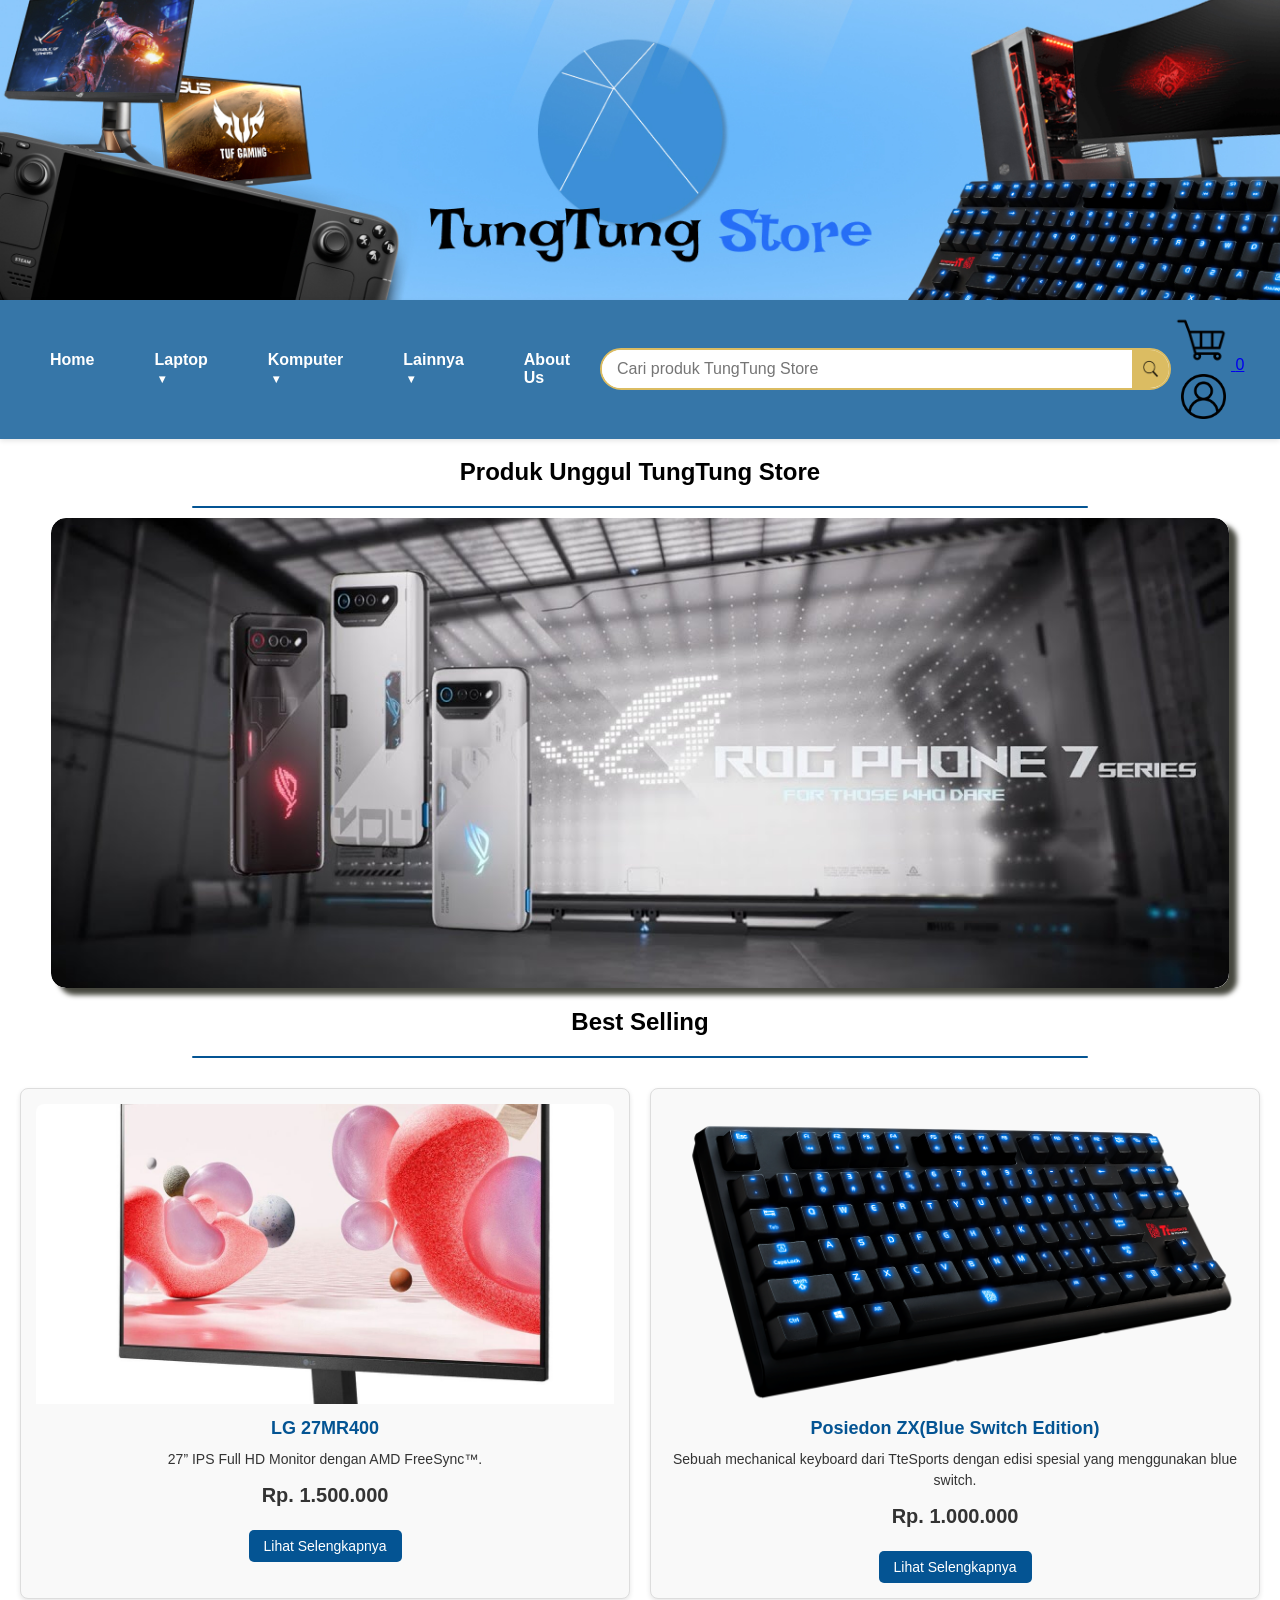
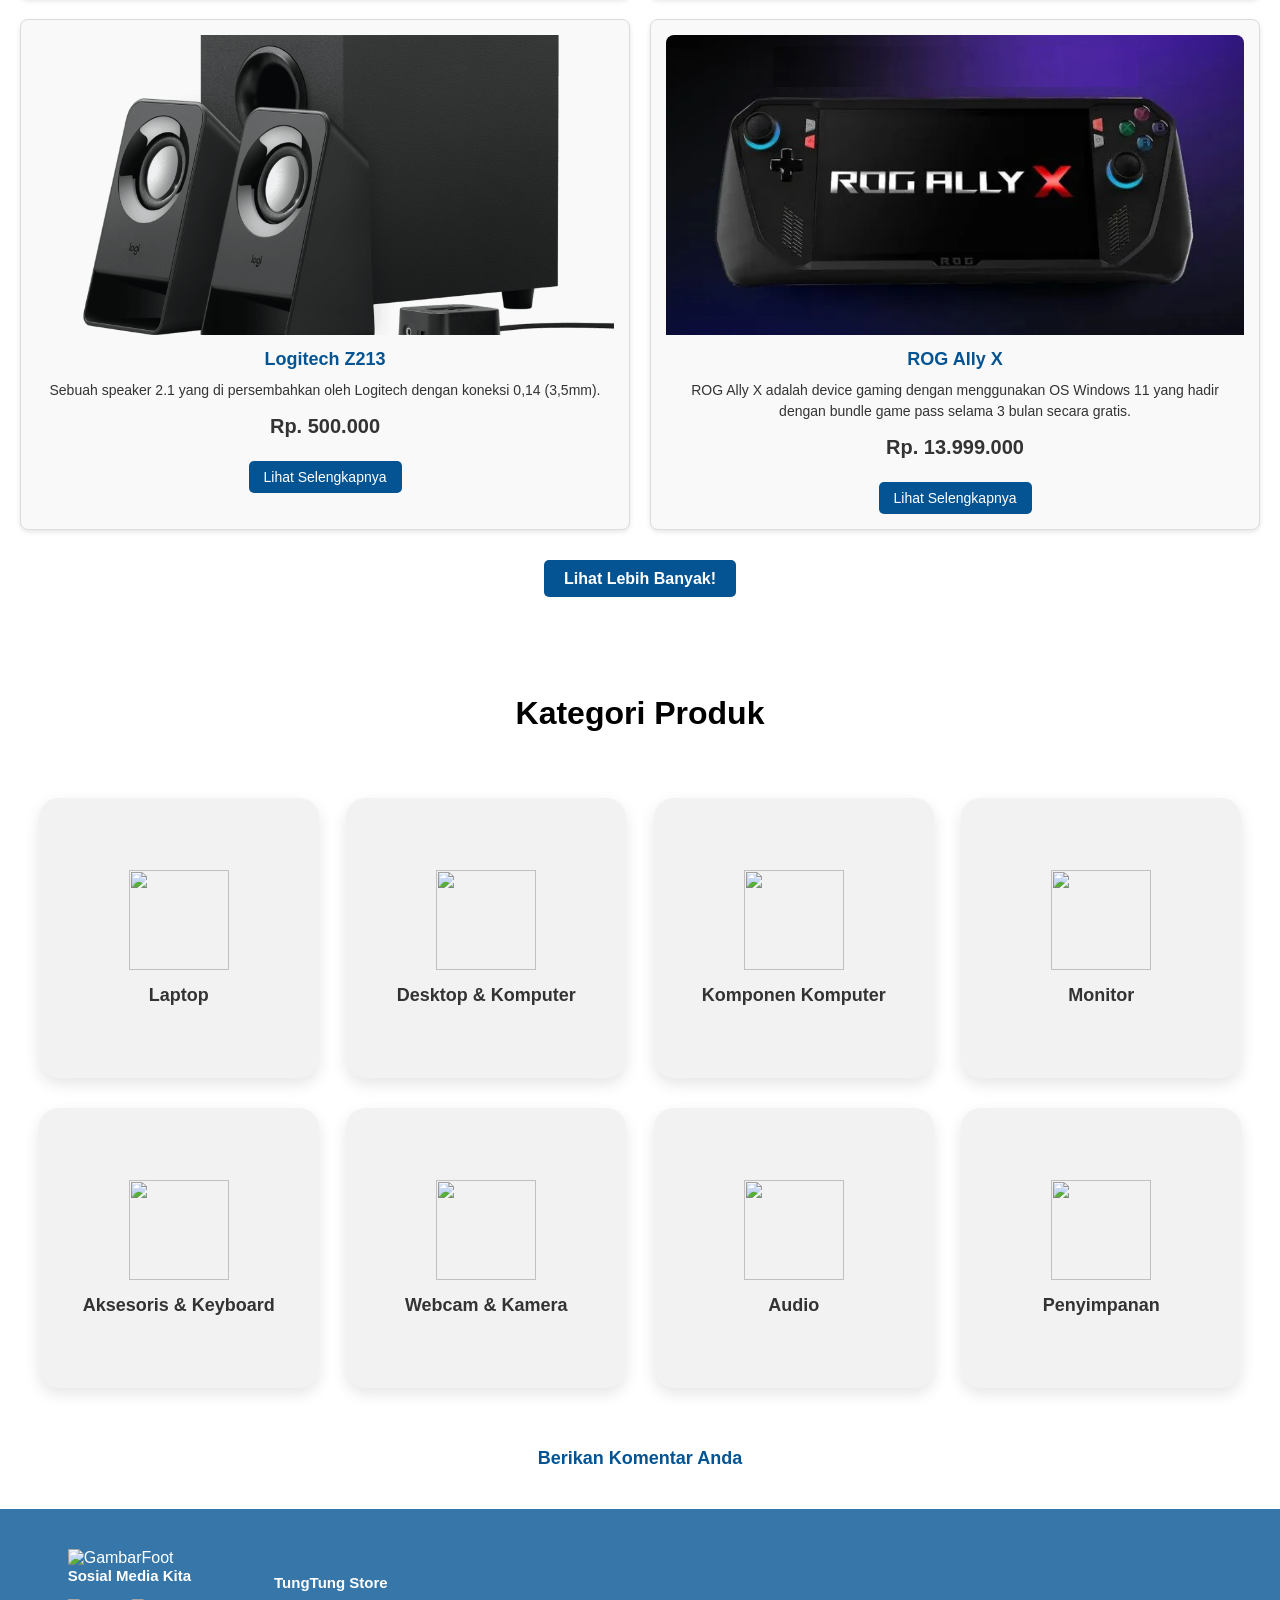
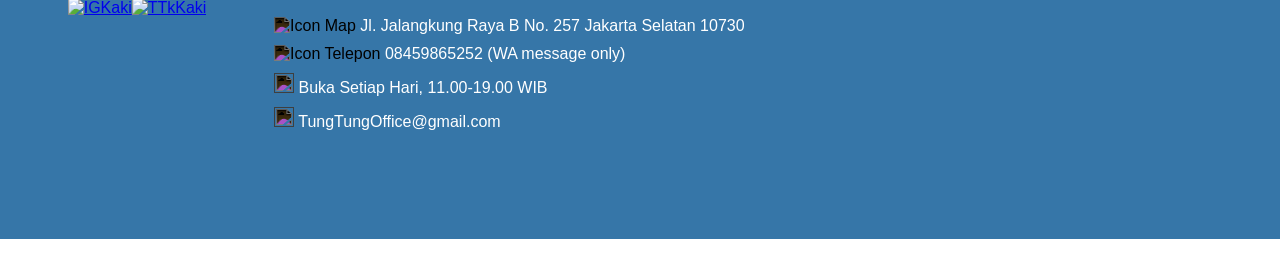
==== commit 54856698: "fix couple of paths in index.html" ====
--- a/UAS-New-S2/index/index.html
+++ b/UAS-New-S2/index/index.html
@@ -5,12 +5,12 @@
     <meta name="viewport" content="width=device-width, initial-scale=1.0">
     <title>TungTung Store</title>
     <link rel="icon" href="Logo (1).png">
-    <link rel="stylesheet" href="style.css">
+    <link rel="stylesheet" href="..\style\style.css">
 </head>
 <body>
     <header class="SecHead">
         <div class="HeadGambar">
-            <img src="BannerBaru.jpg" alt="FotoHead">
+            <img src="..\img\BannerBaru.jpg" alt="FotoHead">
         </div>
     </header>
     <div class="HeadNav">
@@ -51,16 +51,16 @@
             <div class="SearchContainer">
                 <input type="text" placeholder="Cari produk TungTung Store">
                 <button type="submit">
-                    <img src="search.png" alt="Search Icon">
+                    <img src="..\img\search.png" alt="Search Icon">
                 </button>
             </div>
         </div>
         <div class="ChartAkun">
             <div class="AssetCA">
                 <a href="#" onclick="navigate('HKeranjang')" class="KeranjangContainer">
-                    <img class="Keranjang" src="shopping-chart.png" alt="">
+                    <img class="Keranjang" src="..\img\shopping-chart.png" alt="">
                     <span id="cartCount">0</span></a>
-                <a href="#" onclick="navigate('HAkun')"><img class="Akun" src="user 2.png" alt=""></a>
+                <a href="#" onclick="navigate('HAkun')"><img class="Akun" src="..\img\user 2.png" alt=""></a>
             </div>
         </div>
     </div>
@@ -74,22 +74,22 @@
                 <div class="GambarGaleri">
                     <div class="GambarGaleriSlide">
                         <div class="AssetGambar">
-                            <img class="FotoGaleri" src="banner 1.jpg" alt="FotoGaleri">
+                            <img class="FotoGaleri" src="..\img\banner 1.jpg" alt="FotoGaleri">
                         </div>
                         <div class="AssetGambar">
-                            <img class="FotoGaleri" src="banner 2.png" alt="FotoGaleri">
+                            <img class="FotoGaleri" src="..\img\banner 2.png" alt="FotoGaleri">
                         </div>
                         <div class="AssetGambar">
-                            <img class="FotoGaleri" src="banner 3.jpg" alt="FotoGaleri">
+                            <img class="FotoGaleri" src="..\img\banner 3.jpg" alt="FotoGaleri">
                         </div>
                         <div class="AssetGambar">
-                            <img class="FotoGaleri" src="banner 4.jpg" alt="FotoGaleri">
+                            <img class="FotoGaleri" src="..\img\banner 4.jpg" alt="FotoGaleri">
                         </div>
                         <div class="AssetGambar">
-                            <img class="FotoGaleri" src="banner 5.png" alt="FotoGaleri">
+                            <img class="FotoGaleri" src="..\img\banner 5.png" alt="FotoGaleri">
                         </div>
                         <div class="AssetGambar">
-                            <img class="FotoGaleri" src="banner 6.webp" alt="FotoGaleri">
+                            <img class="FotoGaleri" src="..\img\banner 6.webp" alt="FotoGaleri">
                         </div>
                     </div>
                 </div>
@@ -99,28 +99,28 @@
                 <div class="GarisHU"></div>
                 <div class="BeritaGrid">
                     <div class="BeritaBox">
-                        <a href="#" onclick="navigate('MLG27')"><img src="27MR400.png" alt="Class Meeting"></a>
+                        <a href="#" onclick="navigate('MLG27')"><img src="..\img\27MR400.png" alt="Class Meeting"></a>
                         <h3><a href="#" onclick="navigate('MLG27')">LG 27MR400</a></h3>
                         <p>27” IPS Full HD Monitor dengan AMD FreeSync™.</p>
                         <p><span>Rp. 1.500.000</span></p>
                         <a href="#" onclick="navigate('MLG27')" class="BtnSelengkapnya">Lihat Selengkapnya</a>
                     </div>
                     <div class="BeritaBox">
-                        <a href="#" onclick="navigate('KBPZX')"><img src="keyboard 2.png" alt="MPLS"></a>
+                        <a href="#" onclick="navigate('KBPZX')"><img src="..\img\keyboard 2.png" alt="MPLS"></a>
                         <h3><a href="#" onclick="navigate('KBPZX')">Posiedon ZX(Blue Switch Edition)</a></h3>
                         <p>Sebuah mechanical keyboard dari TteSports dengan edisi spesial yang menggunakan blue switch.</p>
                         <p><span>Rp. 1.000.000</span></p>
                         <a href="#" onclick="navigate('KBPZX')" class="BtnSelengkapnya">Lihat Selengkapnya</a>
                     </div>
                     <div class="BeritaBox">
-                        <a href="#" onclick="navigate('MLG27')"><img src="z213-gallery-1.png" alt="Buntara"></a>
+                        <a href="#" onclick="navigate('MLG27')"><img src="..\img\z213-gallery-1.png" alt="Buntara"></a>
                         <h3><a href="#" onclick="navigate('MLG27')">Logitech Z213</a></h3>
                         <p>Sebuah speaker 2.1 yang di persembahkan oleh Logitech dengan koneksi 0,14 (3,5mm).</p>
                         <p><span>Rp. 500.000</span></p>
                         <a href="#" onclick="navigate('MLG27')" class="BtnSelengkapnya">Lihat Selengkapnya</a>
                     </div>
                     <div class="BeritaBox">
-                        <a href="#" onclick="navigate('MLG27')"><img src="rog ally.png" alt="Study Tour Bali"></a>
+                        <a href="#" onclick="navigate('MLG27')"><img src="..\img\rog ally.png" alt="Study Tour Bali"></a>
                         <h3><a href="#" onclick="navigate('MLG27')">ROG Ally X</a></h3>
                         <p>ROG Ally X adalah device gaming dengan menggunakan OS Windows 11 yang hadir dengan bundle game pass selama 3 bulan secara gratis.</p>
                         <p><span>Rp. 13.999.000</span></p>
